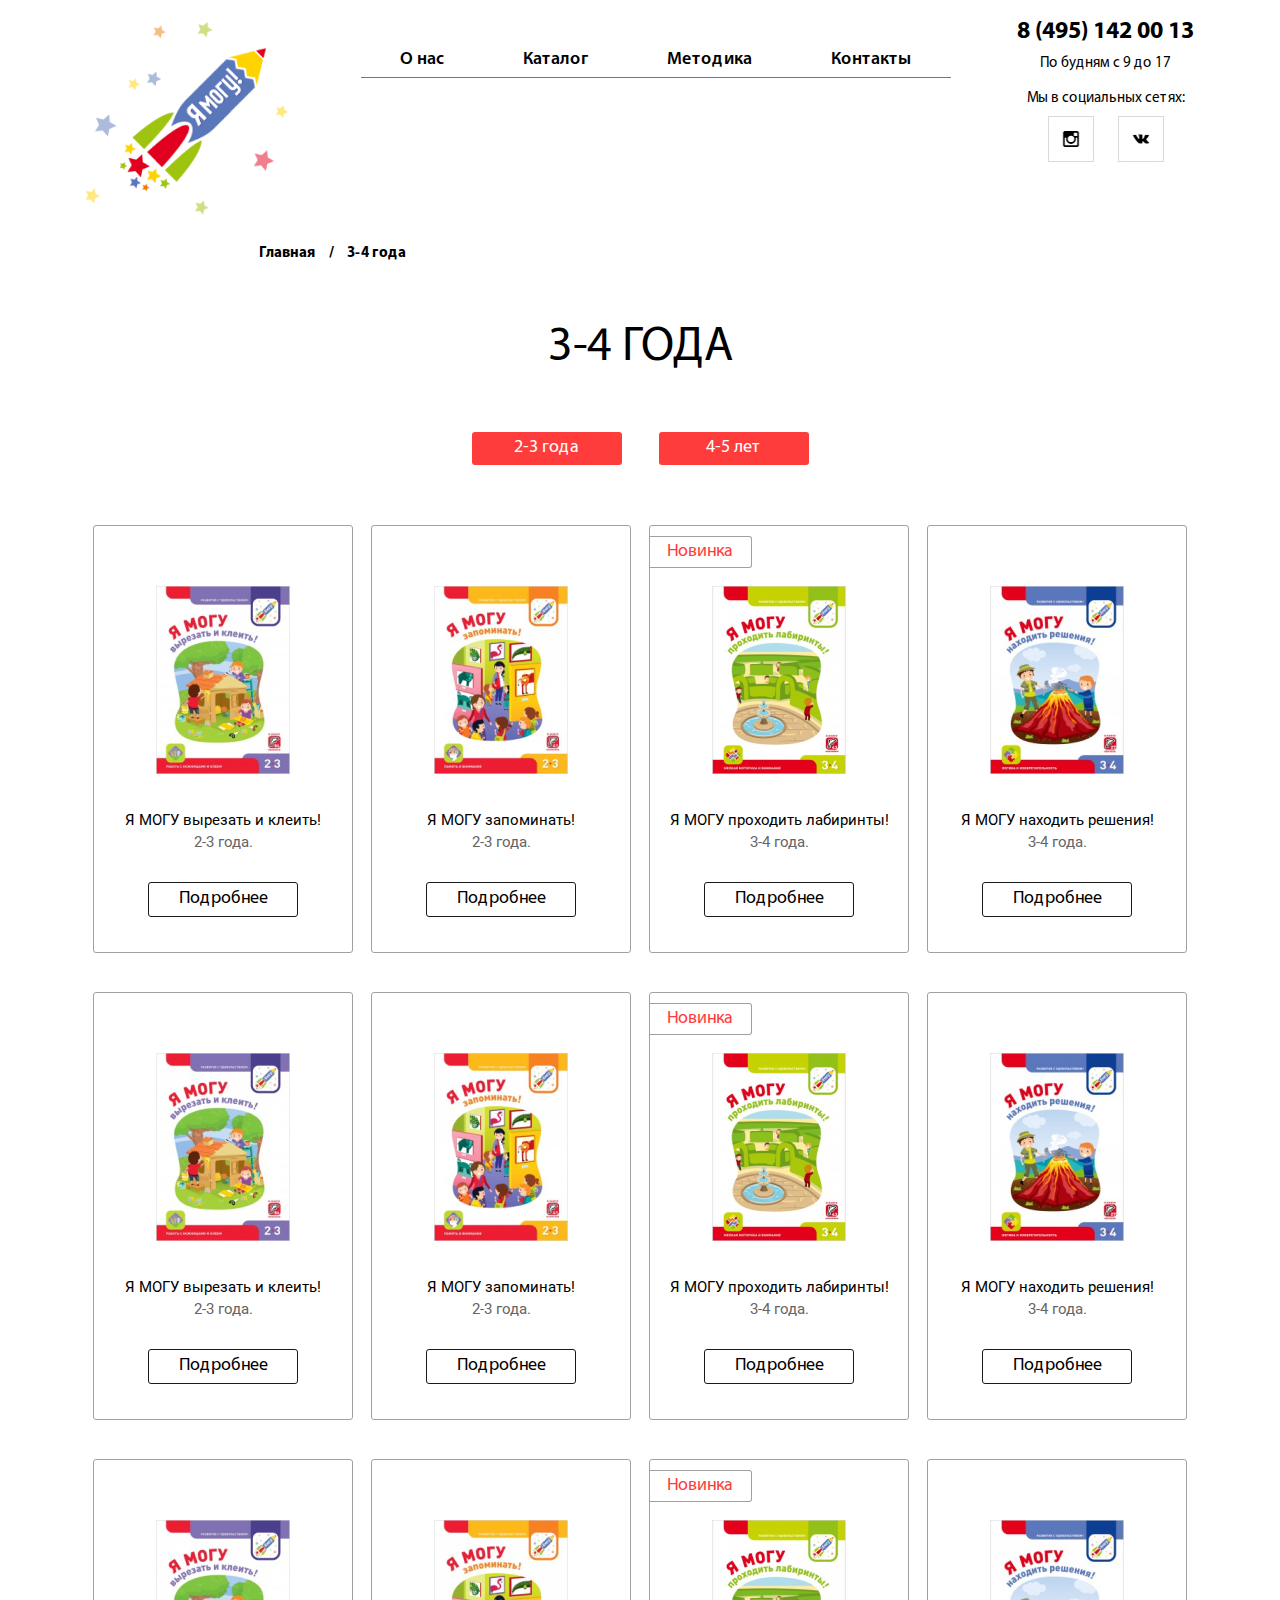
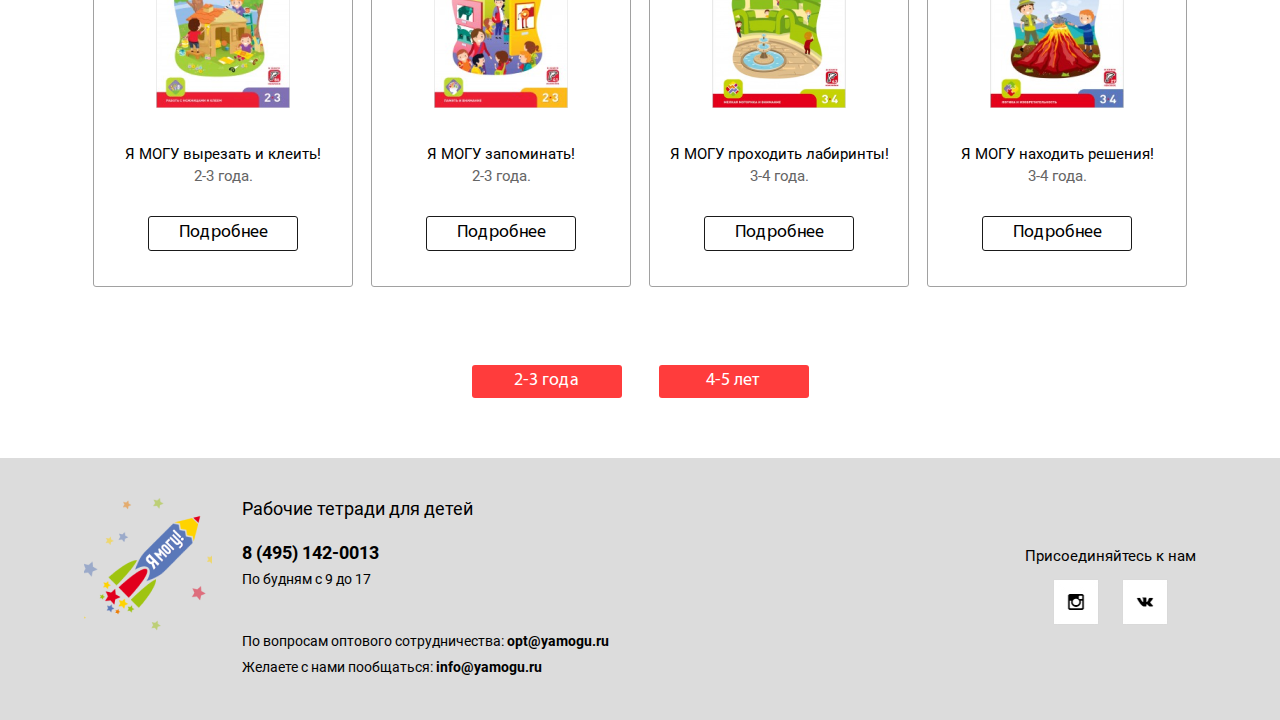
==== 3-4years.html @ 62607aca "commit 5" ====
<!DOCTYPE html>
<html>
<head>

	<meta charset="UTF-8">
    <meta name="viewport" content="width=device-width, initial-scale=1">
	<meta http-equiv="X-UA-Compatible" content="IE=edge">

    <link href="css/reset.css" type="text/css" rel="stylesheet"/>
    <link href="css/hamburgers.css" type="text/css" rel="stylesheet"/>

    <link href="css/styles.css" type="text/css" rel="stylesheet"/>

	<title>Я могу</title>

</head>
<body>
	
	<header>
		<div class="container">
			<div class = "header">
		<a class = "header__link" href = "index.html">
		<img class = "header__logo" src = "img/logo-big.png" alt = "Лого">
	</a>
		<div class = "menu">
			<a class = "menu__link" href = "aboutus.html">О нас</a>
			<a class = "menu__link" href = "catalog.html">Каталог</a>
			<a class = "menu__link" href = "method.html">Методика</a>
			<a class = "menu__link" href = "contacts.html">Контакты</a>
		</div>
		<div class = "contacts">
				
				<a class = "contacts__phone" href = "tel:+74951420013">8 (495) 142 00 13</a>
				<p class = "contacts__worktime">По будням с 9 до 17</p>
				<div class = "social-networks">
					<p class = "social-networks__header">Мы в социальных сетях:</p>
					<a class = "social-networks__link" href = "https://instagram.com/yamogu.ru">
						<img src="img/inst.png" alt="Инстаграм">
					</a>
					<a class = "social-networks__link" href = "https://vk.com/yamogu_razvitie">
						<img src="img/vk.png" alt="ВКонтакте">
					</a>
				</div>
	
		</div>
		<!--<div class = "burger-button">
			<div class = "burger-button__line"></div>
			<div class = "burger-button__line"></div>
			<div class = "burger-button__line"></div>
		</div>-->
			<div class = "hamburger hamburger--squeeze">
				<div class="hamburger-box">
    				<div class="hamburger-inner"></div>
 				 </div>
			</div>
		</div>
		</div>
	</header>
	
	<div class = "header-shadow">
	</div>


	<div class ="burger-menu">
		<!--<div class = "header-shadow">
		</div>-->
		
		<div class = "menu-mobile">
			<a class = "menu__link" href = "aboutus.html">О нас</a>
			<a class = "menu__link" href = "catalog.html">Каталог</a>
			<a class = "menu__link" href = "method.html">Методика</a>
			<a class = "menu__link" href = "contacts.html">Контакты</a>
		</div>
		
		<div class = "contacts contacts_mobile">
				
				<div class = "social-networks social-networks_mobile">
					
					<a class = "social-networks__link" href = "https://instagram.com/yamogu.ru">
						<img src="img/inst.png" alt="Инстаграм">
					</a>
					<a class = "social-networks__link" href = "https://vk.com/yamogu_razvitie">
						<img src="img/vk.png" alt="ВКонтакте">
					</a>
				</div>
				<a class = "contacts__phone" href = "tel:+74951420013">8 (495) 142 00 13</a>
				<p class = "contacts__worktime">По будням с 9 до 17</p>

	
		</div>

	</div>

	<div class = "text-container">
	<div class = "bread-crumbs">
		<a class = "bread-crumbs__item" href = "index.html">Главная</a>
		<span class = "bread-crumbs__item">3-4 года</span>
	</div>
	</div>


<section class = "content-section">
		<div class="container">
		<h1 class = "section-header">3-4 ГОДА</h1>
		<div class = "item-filter">
			<a class = "button button_red">2-3 года</a>
			<!--<a class = "button button_red" href = "3-4years.html">3-4 года</a>-->
			<a class = "button button_red">4-5 лет</a>
		</div>

		<div class = "item-row">
			<div class = "item-card">
				<a href = "carddetail.html">
				<img class = "item-card__img" src = "img/item1.png" alt = "item1">
			</a>
				<a href = "carddetail.html">			
				<h2 class = "item-card__title">Я МОГУ вырезать и клеить!</h2>
			</a>
				<p class = "item-card__age-text">2-3 года.</p>
				<a class = "button item-card__link" href = "carddetail.html">Подробнее</a>
			</div>
			<div class = "item-card ">
				<a href = "carddetail.html">
				<img class = "item-card__img" src = "img/item2.png" alt = "item1">
			</a>
			<a href = "carddetail.html">
				<h2 class = "item-card__title">Я МОГУ запоминать!</h2>
			</a>
				<p class = "item-card__age-text">2-3 года.</p>
				<a class = "button item-card__link" href = "carddetail.html">Подробнее</a>
			</div>
			<div class = "item-card item-card_new">
				<a href = "carddetail.html">
				<img class = "item-card__img" src = "img/item3.png" alt = "item1">
			</a>
			<a href = "carddetail.html">
				<h2 class = "item-card__title">Я МОГУ проходить лабиринты!</h2>
			</a>
				<p class = "item-card__age-text">3-4 года.</p>
				<a class = "button item-card__link" href = "carddetail.html">Подробнее</a>
			</div>
			<div class = "item-card">
				<a href = "carddetail.html">
				<img class = "item-card__img" src = "img/item4.png" alt = "item1">
			</a>
			<a href = "carddetail.html">
				<h2 class = "item-card__title">Я МОГУ находить решения!</h2>
			</a>
				<p class = "item-card__age-text">3-4 года.</p>
				<a class = "button item-card__link" href = "carddetail.html">Подробнее</a>
			</div>
						<div class = "item-card">
				<a href = "carddetail.html">
				<img class = "item-card__img" src = "img/item1.png" alt = "item1">
			</a>
				<a href = "carddetail.html">			
				<h2 class = "item-card__title">Я МОГУ вырезать и клеить!</h2>
			</a>
				<p class = "item-card__age-text">2-3 года.</p>
				<a class = "button item-card__link" href = "carddetail.html">Подробнее</a>
			</div>
			<div class = "item-card ">
				<a href = "carddetail.html">
				<img class = "item-card__img" src = "img/item2.png" alt = "item1">
			</a>
			<a href = "carddetail.html">
				<h2 class = "item-card__title">Я МОГУ запоминать!</h2>
			</a>
				<p class = "item-card__age-text">2-3 года.</p>
				<a class = "button item-card__link" href = "carddetail.html">Подробнее</a>
			</div>
			<div class = "item-card item-card_new">
				<a href = "carddetail.html">
				<img class = "item-card__img" src = "img/item3.png" alt = "item1">
			</a>
			<a href = "carddetail.html">
				<h2 class = "item-card__title">Я МОГУ проходить лабиринты!</h2>
			</a>
				<p class = "item-card__age-text">3-4 года.</p>
				<a class = "button item-card__link" href = "carddetail.html">Подробнее</a>
			</div>
			<div class = "item-card">
				<a href = "carddetail.html">
				<img class = "item-card__img" src = "img/item4.png" alt = "item1">
			</a>
			<a href = "carddetail.html">
				<h2 class = "item-card__title">Я МОГУ находить решения!</h2>
			</a>
				<p class = "item-card__age-text">3-4 года.</p>
				<a class = "button item-card__link" href = "carddetail.html">Подробнее</a>
			</div>
						<div class = "item-card">
				<a href = "carddetail.html">
				<img class = "item-card__img" src = "img/item1.png" alt = "item1">
			</a>
				<a href = "carddetail.html">			
				<h2 class = "item-card__title">Я МОГУ вырезать и клеить!</h2>
			</a>
				<p class = "item-card__age-text">2-3 года.</p>
				<a class = "button item-card__link" href = "carddetail.html">Подробнее</a>
			</div>
			<div class = "item-card ">
				<a href = "carddetail.html">
				<img class = "item-card__img" src = "img/item2.png" alt = "item1">
			</a>
			<a href = "carddetail.html">
				<h2 class = "item-card__title">Я МОГУ запоминать!</h2>
			</a>
				<p class = "item-card__age-text">2-3 года.</p>
				<a class = "button item-card__link" href = "carddetail.html">Подробнее</a>
			</div>
			<div class = "item-card item-card_new">
				<a href = "carddetail.html">
				<img class = "item-card__img" src = "img/item3.png" alt = "item1">
			</a>
			<a href = "carddetail.html">
				<h2 class = "item-card__title">Я МОГУ проходить лабиринты!</h2>
			</a>
				<p class = "item-card__age-text">3-4 года.</p>
				<a class = "button item-card__link" href = "carddetail.html">Подробнее</a>
			</div>
			<div class = "item-card">
				<a href = "carddetail.html">
				<img class = "item-card__img" src = "img/item4.png" alt = "item1">
			</a>
			<a href = "carddetail.html">
				<h2 class = "item-card__title">Я МОГУ находить решения!</h2>
			</a>
				<p class = "item-card__age-text">3-4 года.</p>
				<a class = "button item-card__link" href = "carddetail.html">Подробнее</a>
			</div>



		</div>

		<div class = "item-filter">
			<a class = "button button_red">2-3 года</a>
			<a class = "button button_red">4-5 лет</a>
		</div>

			<!--<button class = "button button_red">Вся продукция</button>-->
		

		</div>

	</section>




<footer>
		
			<div class = "footer">
				<div class = "container">
		<div class = "footer-bottom">
		<div class = "footer__logo">
			<img src = "img/logo-footer.png" alt = "Лого">
		</div>

			<div class = "contact-info">

				<p class = "contact-info__header">Рабочие тетради для детей</p>
				
				<p class = "footer-contacts__phone">8 (495) 142-0013</p>
				<p class = "footer-contacts__worktime">По будням с 9 до 17</p>
				
				<!--<p class = "contact-info__text">По вопросам заказов: <a href= "mailto:z@yamogu.ru"><b>z@yamogu.ru</b></a></p>-->
				<p class = "contact-info__text">По вопросам оптового сотрудничества: <a href = "mailto:opt@yamogu.ru"><b>opt@yamogu.ru</b></a></p>
				<p class = "contact-info__text">Желаете с нами пообщаться: <a href = "mailto:info@yamogu.ru"><b>info@yamogu.ru</b></a></p>
			</div>


			<div class = "social-networks social-networks_footer">
				<p class = "social-networks__header">Присоединяйтесь к нам</p>
				<a class = "social-networks__link" href = "https://instagram.com/yamogu.ru">
				<img src="img/inst.png" alt="Инстаграм">
				</a>
				<a class = "social-networks__link" href = "https://vk.com/yamogu_razvitie">
				<img src="img/vk.png" alt="ВКонтакте">
					</a>
				</div>
		</div>
		</div>
		</div>
	</footer>




<script src = "js/lib/jquery-3.3.1.min.js"></script>
<script src = "js/main.js"></script>

</body>
</html>
---- css/hamburgers.css ----
/*!
 * Hamburgers
 * @description Tasty CSS-animated hamburgers
 * @author Jonathan Suh @jonsuh
 * @site https://jonsuh.com/hamburgers
 * @link https://github.com/jonsuh/hamburgers
 */
.hamburger {
  padding: 15px 15px;
  display: inline-block;
  cursor: pointer;
  transition-property: opacity, filter;
  transition-duration: 0.15s;
  transition-timing-function: linear;
  font: inherit;
  color: inherit;
  text-transform: none;
  background-color: transparent;
  border: 0;
  margin: 0;
  overflow: visible; }
  .hamburger:hover {
    opacity: 0.7; }
  .hamburger.is-active:hover {
    opacity: 0.7; }
  .hamburger.is-active .hamburger-inner,
  .hamburger.is-active .hamburger-inner::before,
  .hamburger.is-active .hamburger-inner::after {
    background-color: #000; }

.hamburger-box {
  width: 30px;
  height: 21px;
  display: inline-block;
  position: relative; }

.hamburger-inner {
  display: block;
  top: 50%;
  margin-top: -1.5px; }
  .hamburger-inner, .hamburger-inner::before, .hamburger-inner::after {
    width: 30px;
    height: 3px;
    background-color: #000;
    border-radius: 0px;
    position: absolute;
    transition-property: transform;
    transition-duration: 0.15s;
    transition-timing-function: ease; }
  .hamburger-inner::before, .hamburger-inner::after {
    content: "";
    display: block; }
  .hamburger-inner::before {
    top: -9px; }
  .hamburger-inner::after {
    bottom: -9px; }

/*
   * 3DX
   */
.hamburger--3dx .hamburger-box {
  perspective: 60px; }

.hamburger--3dx .hamburger-inner {
  transition: transform 0.15s cubic-bezier(0.645, 0.045, 0.355, 1), background-color 0s 0.1s cubic-bezier(0.645, 0.045, 0.355, 1); }
  .hamburger--3dx .hamburger-inner::before, .hamburger--3dx .hamburger-inner::after {
    transition: transform 0s 0.1s cubic-bezier(0.645, 0.045, 0.355, 1); }

.hamburger--3dx.is-active .hamburger-inner {
  background-color: transparent !important;
  transform: rotateY(180deg); }
  .hamburger--3dx.is-active .hamburger-inner::before {
    transform: translate3d(0, 9px, 0) rotate(45deg); }
  .hamburger--3dx.is-active .hamburger-inner::after {
    transform: translate3d(0, -9px, 0) rotate(-45deg); }

/*
   * 3DX Reverse
   */
.hamburger--3dx-r .hamburger-box {
  perspective: 60px; }

.hamburger--3dx-r .hamburger-inner {
  transition: transform 0.15s cubic-bezier(0.645, 0.045, 0.355, 1), background-color 0s 0.1s cubic-bezier(0.645, 0.045, 0.355, 1); }
  .hamburger--3dx-r .hamburger-inner::before, .hamburger--3dx-r .hamburger-inner::after {
    transition: transform 0s 0.1s cubic-bezier(0.645, 0.045, 0.355, 1); }

.hamburger--3dx-r.is-active .hamburger-inner {
  background-color: transparent !important;
  transform: rotateY(-180deg); }
  .hamburger--3dx-r.is-active .hamburger-inner::before {
    transform: translate3d(0, 9px, 0) rotate(45deg); }
  .hamburger--3dx-r.is-active .hamburger-inner::after {
    transform: translate3d(0, -9px, 0) rotate(-45deg); }

/*
   * 3DY
   */
.hamburger--3dy .hamburger-box {
  perspective: 60px; }

.hamburger--3dy .hamburger-inner {
  transition: transform 0.15s cubic-bezier(0.645, 0.045, 0.355, 1), background-color 0s 0.1s cubic-bezier(0.645, 0.045, 0.355, 1); }
  .hamburger--3dy .hamburger-inner::before, .hamburger--3dy .hamburger-inner::after {
    transition: transform 0s 0.1s cubic-bezier(0.645, 0.045, 0.355, 1); }

.hamburger--3dy.is-active .hamburger-inner {
  background-color: transparent !important;
  transform: rotateX(-180deg); }
  .hamburger--3dy.is-active .hamburger-inner::before {
    transform: translate3d(0, 9px, 0) rotate(45deg); }
  .hamburger--3dy.is-active .hamburger-inner::after {
    transform: translate3d(0, -9px, 0) rotate(-45deg); }

/*
   * 3DY Reverse
   */
.hamburger--3dy-r .hamburger-box {
  perspective: 60px; }

.hamburger--3dy-r .hamburger-inner {
  transition: transform 0.15s cubic-bezier(0.645, 0.045, 0.355, 1), background-color 0s 0.1s cubic-bezier(0.645, 0.045, 0.355, 1); }
  .hamburger--3dy-r .hamburger-inner::before, .hamburger--3dy-r .hamburger-inner::after {
    transition: transform 0s 0.1s cubic-bezier(0.645, 0.045, 0.355, 1); }

.hamburger--3dy-r.is-active .hamburger-inner {
  background-color: transparent !important;
  transform: rotateX(180deg); }
  .hamburger--3dy-r.is-active .hamburger-inner::before {
    transform: translate3d(0, 9px, 0) rotate(45deg); }
  .hamburger--3dy-r.is-active .hamburger-inner::after {
    transform: translate3d(0, -9px, 0) rotate(-45deg); }

/*
   * 3DXY
   */
.hamburger--3dxy .hamburger-box {
  perspective: 60px; }

.hamburger--3dxy .hamburger-inner {
  transition: transform 0.15s cubic-bezier(0.645, 0.045, 0.355, 1), background-color 0s 0.1s cubic-bezier(0.645, 0.045, 0.355, 1); }
  .hamburger--3dxy .hamburger-inner::before, .hamburger--3dxy .hamburger-inner::after {
    transition: transform 0s 0.1s cubic-bezier(0.645, 0.045, 0.355, 1); }

.hamburger--3dxy.is-active .hamburger-inner {
  background-color: transparent !important;
  transform: rotateX(180deg) rotateY(180deg); }
  .hamburger--3dxy.is-active .hamburger-inner::before {
    transform: translate3d(0, 9px, 0) rotate(45deg); }
  .hamburger--3dxy.is-active .hamburger-inner::after {
    transform: translate3d(0, -9px, 0) rotate(-45deg); }

/*
   * 3DXY Reverse
   */
.hamburger--3dxy-r .hamburger-box {
  perspective: 60px; }

.hamburger--3dxy-r .hamburger-inner {
  transition: transform 0.15s cubic-bezier(0.645, 0.045, 0.355, 1), background-color 0s 0.1s cubic-bezier(0.645, 0.045, 0.355, 1); }
  .hamburger--3dxy-r .hamburger-inner::before, .hamburger--3dxy-r .hamburger-inner::after {
    transition: transform 0s 0.1s cubic-bezier(0.645, 0.045, 0.355, 1); }

.hamburger--3dxy-r.is-active .hamburger-inner {
  background-color: transparent !important;
  transform: rotateX(180deg) rotateY(180deg) rotateZ(-180deg); }
  .hamburger--3dxy-r.is-active .hamburger-inner::before {
    transform: translate3d(0, 9px, 0) rotate(45deg); }
  .hamburger--3dxy-r.is-active .hamburger-inner::after {
    transform: translate3d(0, -9px, 0) rotate(-45deg); }

/*
   * Arrow
   */
.hamburger--arrow.is-active .hamburger-inner::before {
  transform: translate3d(-6px, 0, 0) rotate(-45deg) scale(0.7, 1); }

.hamburger--arrow.is-active .hamburger-inner::after {
  transform: translate3d(-6px, 0, 0) rotate(45deg) scale(0.7, 1); }

/*
   * Arrow Right
   */
.hamburger--arrow-r.is-active .hamburger-inner::before {
  transform: translate3d(6px, 0, 0) rotate(45deg) scale(0.7, 1); }

.hamburger--arrow-r.is-active .hamburger-inner::after {
  transform: translate3d(6px, 0, 0) rotate(-45deg) scale(0.7, 1); }

/*
   * Arrow Alt
   */
.hamburger--arrowalt .hamburger-inner::before {
  transition: top 0.1s 0.1s ease, transform 0.1s cubic-bezier(0.165, 0.84, 0.44, 1); }

.hamburger--arrowalt .hamburger-inner::after {
  transition: bottom 0.1s 0.1s ease, transform 0.1s cubic-bezier(0.165, 0.84, 0.44, 1); }

.hamburger--arrowalt.is-active .hamburger-inner::before {
  top: 0;
  transform: translate3d(-6px, -7.5px, 0) rotate(-45deg) scale(0.7, 1);
  transition: top 0.1s ease, transform 0.1s 0.1s cubic-bezier(0.895, 0.03, 0.685, 0.22); }

.hamburger--arrowalt.is-active .hamburger-inner::after {
  bottom: 0;
  transform: translate3d(-6px, 7.5px, 0) rotate(45deg) scale(0.7, 1);
  transition: bottom 0.1s ease, transform 0.1s 0.1s cubic-bezier(0.895, 0.03, 0.685, 0.22); }

/*
   * Arrow Alt Right
   */
.hamburger--arrowalt-r .hamburger-inner::before {
  transition: top 0.1s 0.1s ease, transform 0.1s cubic-bezier(0.165, 0.84, 0.44, 1); }

.hamburger--arrowalt-r .hamburger-inner::after {
  transition: bottom 0.1s 0.1s ease, transform 0.1s cubic-bezier(0.165, 0.84, 0.44, 1); }

.hamburger--arrowalt-r.is-active .hamburger-inner::before {
  top: 0;
  transform: translate3d(6px, -7.5px, 0) rotate(45deg) scale(0.7, 1);
  transition: top 0.1s ease, transform 0.1s 0.1s cubic-bezier(0.895, 0.03, 0.685, 0.22); }

.hamburger--arrowalt-r.is-active .hamburger-inner::after {
  bottom: 0;
  transform: translate3d(6px, 7.5px, 0) rotate(-45deg) scale(0.7, 1);
  transition: bottom 0.1s ease, transform 0.1s 0.1s cubic-bezier(0.895, 0.03, 0.685, 0.22); }

/*
   * Arrow Turn
   */
.hamburger--arrowturn.is-active .hamburger-inner {
  transform: rotate(-180deg); }
  .hamburger--arrowturn.is-active .hamburger-inner::before {
    transform: translate3d(8px, 0, 0) rotate(45deg) scale(0.7, 1); }
  .hamburger--arrowturn.is-active .hamburger-inner::after {
    transform: translate3d(8px, 0, 0) rotate(-45deg) scale(0.7, 1); }

/*
   * Arrow Turn Right
   */
.hamburger--arrowturn-r.is-active .hamburger-inner {
  transform: rotate(-180deg); }
  .hamburger--arrowturn-r.is-active .hamburger-inner::before {
    transform: translate3d(-8px, 0, 0) rotate(-45deg) scale(0.7, 1); }
  .hamburger--arrowturn-r.is-active .hamburger-inner::after {
    transform: translate3d(-8px, 0, 0) rotate(45deg) scale(0.7, 1); }

/*
   * Boring
   */
.hamburger--boring .hamburger-inner, .hamburger--boring .hamburger-inner::before, .hamburger--boring .hamburger-inner::after {
  transition-property: none; }

.hamburger--boring.is-active .hamburger-inner {
  transform: rotate(45deg); }
  .hamburger--boring.is-active .hamburger-inner::before {
    top: 0;
    opacity: 0; }
  .hamburger--boring.is-active .hamburger-inner::after {
    bottom: 0;
    transform: rotate(-90deg); }

/*
   * Collapse
   */
.hamburger--collapse .hamburger-inner {
  top: auto;
  bottom: 0;
  transition-duration: 0.13s;
  transition-delay: 0.13s;
  transition-timing-function: cubic-bezier(0.55, 0.055, 0.675, 0.19); }
  .hamburger--collapse .hamburger-inner::after {
    top: -18px;
    transition: top 0.2s 0.2s cubic-bezier(0.33333, 0.66667, 0.66667, 1), opacity 0.1s linear; }
  .hamburger--collapse .hamburger-inner::before {
    transition: top 0.12s 0.2s cubic-bezier(0.33333, 0.66667, 0.66667, 1), transform 0.13s cubic-bezier(0.55, 0.055, 0.675, 0.19); }

.hamburger--collapse.is-active .hamburger-inner {
  transform: translate3d(0, -9px, 0) rotate(-45deg);
  transition-delay: 0.22s;
  transition-timing-function: cubic-bezier(0.215, 0.61, 0.355, 1); }
  .hamburger--collapse.is-active .hamburger-inner::after {
    top: 0;
    opacity: 0;
    transition: top 0.2s cubic-bezier(0.33333, 0, 0.66667, 0.33333), opacity 0.1s 0.22s linear; }
  .hamburger--collapse.is-active .hamburger-inner::before {
    top: 0;
    transform: rotate(-90deg);
    transition: top 0.1s 0.16s cubic-bezier(0.33333, 0, 0.66667, 0.33333), transform 0.13s 0.25s cubic-bezier(0.215, 0.61, 0.355, 1); }

/*
   * Collapse Reverse
   */
.hamburger--collapse-r .hamburger-inner {
  top: auto;
  bottom: 0;
  transition-duration: 0.13s;
  transition-delay: 0.13s;
  transition-timing-function: cubic-bezier(0.55, 0.055, 0.675, 0.19); }
  .hamburger--collapse-r .hamburger-inner::after {
    top: -18px;
    transition: top 0.2s 0.2s cubic-bezier(0.33333, 0.66667, 0.66667, 1), opacity 0.1s linear; }
  .hamburger--collapse-r .hamburger-inner::before {
    transition: top 0.12s 0.2s cubic-bezier(0.33333, 0.66667, 0.66667, 1), transform 0.13s cubic-bezier(0.55, 0.055, 0.675, 0.19); }

.hamburger--collapse-r.is-active .hamburger-inner {
  transform: translate3d(0, -9px, 0) rotate(45deg);
  transition-delay: 0.22s;
  transition-timing-function: cubic-bezier(0.215, 0.61, 0.355, 1); }
  .hamburger--collapse-r.is-active .hamburger-inner::after {
    top: 0;
    opacity: 0;
    transition: top 0.2s cubic-bezier(0.33333, 0, 0.66667, 0.33333), opacity 0.1s 0.22s linear; }
  .hamburger--collapse-r.is-active .hamburger-inner::before {
    top: 0;
    transform: rotate(90deg);
    transition: top 0.1s 0.16s cubic-bezier(0.33333, 0, 0.66667, 0.33333), transform 0.13s 0.25s cubic-bezier(0.215, 0.61, 0.355, 1); }

/*
   * Elastic
   */
.hamburger--elastic .hamburger-inner {
  top: 1.5px;
  transition-duration: 0.275s;
  transition-timing-function: cubic-bezier(0.68, -0.55, 0.265, 1.55); }
  .hamburger--elastic .hamburger-inner::before {
    top: 9px;
    transition: opacity 0.125s 0.275s ease; }
  .hamburger--elastic .hamburger-inner::after {
    top: 18px;
    transition: transform 0.275s cubic-bezier(0.68, -0.55, 0.265, 1.55); }

.hamburger--elastic.is-active .hamburger-inner {
  transform: translate3d(0, 9px, 0) rotate(135deg);
  transition-delay: 0.075s; }
  .hamburger--elastic.is-active .hamburger-inner::before {
    transition-delay: 0s;
    opacity: 0; }
  .hamburger--elastic.is-active .hamburger-inner::after {
    transform: translate3d(0, -18px, 0) rotate(-270deg);
    transition-delay: 0.075s; }

/*
   * Elastic Reverse
   */
.hamburger--elastic-r .hamburger-inner {
  top: 1.5px;
  transition-duration: 0.275s;
  transition-timing-function: cubic-bezier(0.68, -0.55, 0.265, 1.55); }
  .hamburger--elastic-r .hamburger-inner::before {
    top: 9px;
    transition: opacity 0.125s 0.275s ease; }
  .hamburger--elastic-r .hamburger-inner::after {
    top: 18px;
    transition: transform 0.275s cubic-bezier(0.68, -0.55, 0.265, 1.55); }

.hamburger--elastic-r.is-active .hamburger-inner {
  transform: translate3d(0, 9px, 0) rotate(-135deg);
  transition-delay: 0.075s; }
  .hamburger--elastic-r.is-active .hamburger-inner::before {
    transition-delay: 0s;
    opacity: 0; }
  .hamburger--elastic-r.is-active .hamburger-inner::after {
    transform: translate3d(0, -18px, 0) rotate(270deg);
    transition-delay: 0.075s; }

/*
   * Emphatic
   */
.hamburger--emphatic {
  overflow: hidden; }
  .hamburger--emphatic .hamburger-inner {
    transition: background-color 0.125s 0.175s ease-in; }
    .hamburger--emphatic .hamburger-inner::before {
      left: 0;
      transition: transform 0.125s cubic-bezier(0.6, 0.04, 0.98, 0.335), top 0.05s 0.125s linear, left 0.125s 0.175s ease-in; }
    .hamburger--emphatic .hamburger-inner::after {
      top: 9px;
      right: 0;
      transition: transform 0.125s cubic-bezier(0.6, 0.04, 0.98, 0.335), top 0.05s 0.125s linear, right 0.125s 0.175s ease-in; }
  .hamburger--emphatic.is-active .hamburger-inner {
    transition-delay: 0s;
    transition-timing-function: ease-out;
    background-color: transparent !important; }
    .hamburger--emphatic.is-active .hamburger-inner::before {
      left: -60px;
      top: -60px;
      transform: translate3d(60px, 60px, 0) rotate(45deg);
      transition: left 0.125s ease-out, top 0.05s 0.125s linear, transform 0.125s 0.175s cubic-bezier(0.075, 0.82, 0.165, 1); }
    .hamburger--emphatic.is-active .hamburger-inner::after {
      right: -60px;
      top: -60px;
      transform: translate3d(-60px, 60px, 0) rotate(-45deg);
      transition: right 0.125s ease-out, top 0.05s 0.125s linear, transform 0.125s 0.175s cubic-bezier(0.075, 0.82, 0.165, 1); }

/*
   * Emphatic Reverse
   */
.hamburger--emphatic-r {
  overflow: hidden; }
  .hamburger--emphatic-r .hamburger-inner {
    transition: background-color 0.125s 0.175s ease-in; }
    .hamburger--emphatic-r .hamburger-inner::before {
      left: 0;
      transition: transform 0.125s cubic-bezier(0.6, 0.04, 0.98, 0.335), top 0.05s 0.125s linear, left 0.125s 0.175s ease-in; }
    .hamburger--emphatic-r .hamburger-inner::after {
      top: 9px;
      right: 0;
      transition: transform 0.125s cubic-bezier(0.6, 0.04, 0.98, 0.335), top 0.05s 0.125s linear, right 0.125s 0.175s ease-in; }
  .hamburger--emphatic-r.is-active .hamburger-inner {
    transition-delay: 0s;
    transition-timing-function: ease-out;
    background-color: transparent !important; }
    .hamburger--emphatic-r.is-active .hamburger-inner::before {
      left: -60px;
      top: 60px;
      transform: translate3d(60px, -60px, 0) rotate(-45deg);
      transition: left 0.125s ease-out, top 0.05s 0.125s linear, transform 0.125s 0.175s cubic-bezier(0.075, 0.82, 0.165, 1); }
    .hamburger--emphatic-r.is-active .hamburger-inner::after {
      right: -60px;
      top: 60px;
      transform: translate3d(-60px, -60px, 0) rotate(45deg);
      transition: right 0.125s ease-out, top 0.05s 0.125s linear, transform 0.125s 0.175s cubic-bezier(0.075, 0.82, 0.165, 1); }

/*
   * Minus
   */
.hamburger--minus .hamburger-inner::before, .hamburger--minus .hamburger-inner::after {
  transition: bottom 0.08s 0s ease-out, top 0.08s 0s ease-out, opacity 0s linear; }

.hamburger--minus.is-active .hamburger-inner::before, .hamburger--minus.is-active .hamburger-inner::after {
  opacity: 0;
  transition: bottom 0.08s ease-out, top 0.08s ease-out, opacity 0s 0.08s linear; }

.hamburger--minus.is-active .hamburger-inner::before {
  top: 0; }

.hamburger--minus.is-active .hamburger-inner::after {
  bottom: 0; }

/*
   * Slider
   */
.hamburger--slider .hamburger-inner {
  top: 1.5px; }
  .hamburger--slider .hamburger-inner::before {
    top: 9px;
    transition-property: transform, opacity;
    transition-timing-function: ease;
    transition-duration: 0.15s; }
  .hamburger--slider .hamburger-inner::after {
    top: 18px; }

.hamburger--slider.is-active .hamburger-inner {
  transform: translate3d(0, 9px, 0) rotate(45deg); }
  .hamburger--slider.is-active .hamburger-inner::before {
    transform: rotate(-45deg) translate3d(-4.28571px, -6px, 0);
    opacity: 0; }
  .hamburger--slider.is-active .hamburger-inner::after {
    transform: translate3d(0, -18px, 0) rotate(-90deg); }

/*
   * Slider Reverse
   */
.hamburger--slider-r .hamburger-inner {
  top: 1.5px; }
  .hamburger--slider-r .hamburger-inner::before {
    top: 9px;
    transition-property: transform, opacity;
    transition-timing-function: ease;
    transition-duration: 0.15s; }
  .hamburger--slider-r .hamburger-inner::after {
    top: 18px; }

.hamburger--slider-r.is-active .hamburger-inner {
  transform: translate3d(0, 9px, 0) rotate(-45deg); }
  .hamburger--slider-r.is-active .hamburger-inner::before {
    transform: rotate(45deg) translate3d(4.28571px, -6px, 0);
    opacity: 0; }
  .hamburger--slider-r.is-active .hamburger-inner::after {
    transform: translate3d(0, -18px, 0) rotate(90deg); }

/*
   * Spin
   */
.hamburger--spin .hamburger-inner {
  transition-duration: 0.22s;
  transition-timing-function: cubic-bezier(0.55, 0.055, 0.675, 0.19); }
  .hamburger--spin .hamburger-inner::before {
    transition: top 0.1s 0.25s ease-in, opacity 0.1s ease-in; }
  .hamburger--spin .hamburger-inner::after {
    transition: bottom 0.1s 0.25s ease-in, transform 0.22s cubic-bezier(0.55, 0.055, 0.675, 0.19); }

.hamburger--spin.is-active .hamburger-inner {
  transform: rotate(225deg);
  transition-delay: 0.12s;
  transition-timing-function: cubic-bezier(0.215, 0.61, 0.355, 1); }
  .hamburger--spin.is-active .hamburger-inner::before {
    top: 0;
    opacity: 0;
    transition: top 0.1s ease-out, opacity 0.1s 0.12s ease-out; }
  .hamburger--spin.is-active .hamburger-inner::after {
    bottom: 0;
    transform: rotate(-90deg);
    transition: bottom 0.1s ease-out, transform 0.22s 0.12s cubic-bezier(0.215, 0.61, 0.355, 1); }

/*
   * Spin Reverse
   */
.hamburger--spin-r .hamburger-inner {
  transition-duration: 0.22s;
  transition-timing-function: cubic-bezier(0.55, 0.055, 0.675, 0.19); }
  .hamburger--spin-r .hamburger-inner::before {
    transition: top 0.1s 0.25s ease-in, opacity 0.1s ease-in; }
  .hamburger--spin-r .hamburger-inner::after {
    transition: bottom 0.1s 0.25s ease-in, transform 0.22s cubic-bezier(0.55, 0.055, 0.675, 0.19); }

.hamburger--spin-r.is-active .hamburger-inner {
  transform: rotate(-225deg);
  transition-delay: 0.12s;
  transition-timing-function: cubic-bezier(0.215, 0.61, 0.355, 1); }
  .hamburger--spin-r.is-active .hamburger-inner::before {
    top: 0;
    opacity: 0;
    transition: top 0.1s ease-out, opacity 0.1s 0.12s ease-out; }
  .hamburger--spin-r.is-active .hamburger-inner::after {
    bottom: 0;
    transform: rotate(90deg);
    transition: bottom 0.1s ease-out, transform 0.22s 0.12s cubic-bezier(0.215, 0.61, 0.355, 1); }

/*
   * Spring
   */
.hamburger--spring .hamburger-inner {
  top: 1.5px;
  transition: background-color 0s 0.13s linear; }
  .hamburger--spring .hamburger-inner::before {
    top: 9px;
    transition: top 0.1s 0.2s cubic-bezier(0.33333, 0.66667, 0.66667, 1), transform 0.13s cubic-bezier(0.55, 0.055, 0.675, 0.19); }
  .hamburger--spring .hamburger-inner::after {
    top: 18px;
    transition: top 0.2s 0.2s cubic-bezier(0.33333, 0.66667, 0.66667, 1), transform 0.13s cubic-bezier(0.55, 0.055, 0.675, 0.19); }

.hamburger--spring.is-active .hamburger-inner {
  transition-delay: 0.22s;
  background-color: transparent !important; }
  .hamburger--spring.is-active .hamburger-inner::before {
    top: 0;
    transition: top 0.1s 0.15s cubic-bezier(0.33333, 0, 0.66667, 0.33333), transform 0.13s 0.22s cubic-bezier(0.215, 0.61, 0.355, 1);
    transform: translate3d(0, 9px, 0) rotate(45deg); }
  .hamburger--spring.is-active .hamburger-inner::after {
    top: 0;
    transition: top 0.2s cubic-bezier(0.33333, 0, 0.66667, 0.33333), transform 0.13s 0.22s cubic-bezier(0.215, 0.61, 0.355, 1);
    transform: translate3d(0, 9px, 0) rotate(-45deg); }

/*
   * Spring Reverse
   */
.hamburger--spring-r .hamburger-inner {
  top: auto;
  bottom: 0;
  transition-duration: 0.13s;
  transition-delay: 0s;
  transition-timing-function: cubic-bezier(0.55, 0.055, 0.675, 0.19); }
  .hamburger--spring-r .hamburger-inner::after {
    top: -18px;
    transition: top 0.2s 0.2s cubic-bezier(0.33333, 0.66667, 0.66667, 1), opacity 0s linear; }
  .hamburger--spring-r .hamburger-inner::before {
    transition: top 0.1s 0.2s cubic-bezier(0.33333, 0.66667, 0.66667, 1), transform 0.13s cubic-bezier(0.55, 0.055, 0.675, 0.19); }

.hamburger--spring-r.is-active .hamburger-inner {
  transform: translate3d(0, -9px, 0) rotate(-45deg);
  transition-delay: 0.22s;
  transition-timing-function: cubic-bezier(0.215, 0.61, 0.355, 1); }
  .hamburger--spring-r.is-active .hamburger-inner::after {
    top: 0;
    opacity: 0;
    transition: top 0.2s cubic-bezier(0.33333, 0, 0.66667, 0.33333), opacity 0s 0.22s linear; }
  .hamburger--spring-r.is-active .hamburger-inner::before {
    top: 0;
    transform: rotate(90deg);
    transition: top 0.1s 0.15s cubic-bezier(0.33333, 0, 0.66667, 0.33333), transform 0.13s 0.22s cubic-bezier(0.215, 0.61, 0.355, 1); }

/*
   * Stand
   */
.hamburger--stand .hamburger-inner {
  transition: transform 0.075s 0.15s cubic-bezier(0.55, 0.055, 0.675, 0.19), background-color 0s 0.075s linear; }
  .hamburger--stand .hamburger-inner::before {
    transition: top 0.075s 0.075s ease-in, transform 0.075s 0s cubic-bezier(0.55, 0.055, 0.675, 0.19); }
  .hamburger--stand .hamburger-inner::after {
    transition: bottom 0.075s 0.075s ease-in, transform 0.075s 0s cubic-bezier(0.55, 0.055, 0.675, 0.19); }

.hamburger--stand.is-active .hamburger-inner {
  transform: rotate(90deg);
  background-color: transparent !important;
  transition: transform 0.075s 0s cubic-bezier(0.215, 0.61, 0.355, 1), background-color 0s 0.15s linear; }
  .hamburger--stand.is-active .hamburger-inner::before {
    top: 0;
    transform: rotate(-45deg);
    transition: top 0.075s 0.1s ease-out, transform 0.075s 0.15s cubic-bezier(0.215, 0.61, 0.355, 1); }
  .hamburger--stand.is-active .hamburger-inner::after {
    bottom: 0;
    transform: rotate(45deg);
    transition: bottom 0.075s 0.1s ease-out, transform 0.075s 0.15s cubic-bezier(0.215, 0.61, 0.355, 1); }

/*
   * Stand Reverse
   */
.hamburger--stand-r .hamburger-inner {
  transition: transform 0.075s 0.15s cubic-bezier(0.55, 0.055, 0.675, 0.19), background-color 0s 0.075s linear; }
  .hamburger--stand-r .hamburger-inner::before {
    transition: top 0.075s 0.075s ease-in, transform 0.075s 0s cubic-bezier(0.55, 0.055, 0.675, 0.19); }
  .hamburger--stand-r .hamburger-inner::after {
    transition: bottom 0.075s 0.075s ease-in, transform 0.075s 0s cubic-bezier(0.55, 0.055, 0.675, 0.19); }

.hamburger--stand-r.is-active .hamburger-inner {
  transform: rotate(-90deg);
  background-color: transparent !important;
  transition: transform 0.075s 0s cubic-bezier(0.215, 0.61, 0.355, 1), background-color 0s 0.15s linear; }
  .hamburger--stand-r.is-active .hamburger-inner::before {
    top: 0;
    transform: rotate(-45deg);
    transition: top 0.075s 0.1s ease-out, transform 0.075s 0.15s cubic-bezier(0.215, 0.61, 0.355, 1); }
  .hamburger--stand-r.is-active .hamburger-inner::after {
    bottom: 0;
    transform: rotate(45deg);
    transition: bottom 0.075s 0.1s ease-out, transform 0.075s 0.15s cubic-bezier(0.215, 0.61, 0.355, 1); }

/*
   * Squeeze
   */
.hamburger--squeeze .hamburger-inner {
  transition-duration: 0.075s;
  transition-timing-function: cubic-bezier(0.55, 0.055, 0.675, 0.19); }
  .hamburger--squeeze .hamburger-inner::before {
    transition: top 0.075s 0.12s ease, opacity 0.075s ease; }
  .hamburger--squeeze .hamburger-inner::after {
    transition: bottom 0.075s 0.12s ease, transform 0.075s cubic-bezier(0.55, 0.055, 0.675, 0.19); }

.hamburger--squeeze.is-active .hamburger-inner {
  transform: rotate(45deg);
  transition-delay: 0.12s;
  transition-timing-function: cubic-bezier(0.215, 0.61, 0.355, 1); }
  .hamburger--squeeze.is-active .hamburger-inner::before {
    top: 0;
    opacity: 0;
    transition: top 0.075s ease, opacity 0.075s 0.12s ease; }
  .hamburger--squeeze.is-active .hamburger-inner::after {
    bottom: 0;
    transform: rotate(-90deg);
    transition: bottom 0.075s ease, transform 0.075s 0.12s cubic-bezier(0.215, 0.61, 0.355, 1); }

/*
   * Vortex
   */
.hamburger--vortex .hamburger-inner {
  transition-duration: 0.2s;
  transition-timing-function: cubic-bezier(0.19, 1, 0.22, 1); }
  .hamburger--vortex .hamburger-inner::before, .hamburger--vortex .hamburger-inner::after {
    transition-duration: 0s;
    transition-delay: 0.1s;
    transition-timing-function: linear; }
  .hamburger--vortex .hamburger-inner::before {
    transition-property: top, opacity; }
  .hamburger--vortex .hamburger-inner::after {
    transition-property: bottom, transform; }

.hamburger--vortex.is-active .hamburger-inner {
  transform: rotate(765deg);
  transition-timing-function: cubic-bezier(0.19, 1, 0.22, 1); }
  .hamburger--vortex.is-active .hamburger-inner::before, .hamburger--vortex.is-active .hamburger-inner::after {
    transition-delay: 0s; }
  .hamburger--vortex.is-active .hamburger-inner::before {
    top: 0;
    opacity: 0; }
  .hamburger--vortex.is-active .hamburger-inner::after {
    bottom: 0;
    transform: rotate(90deg); }

/*
   * Vortex Reverse
   */
.hamburger--vortex-r .hamburger-inner {
  transition-duration: 0.2s;
  transition-timing-function: cubic-bezier(0.19, 1, 0.22, 1); }
  .hamburger--vortex-r .hamburger-inner::before, .hamburger--vortex-r .hamburger-inner::after {
    transition-duration: 0s;
    transition-delay: 0.1s;
    transition-timing-function: linear; }
  .hamburger--vortex-r .hamburger-inner::before {
    transition-property: top, opacity; }
  .hamburger--vortex-r .hamburger-inner::after {
    transition-property: bottom, transform; }

.hamburger--vortex-r.is-active .hamburger-inner {
  transform: rotate(-765deg);
  transition-timing-function: cubic-bezier(0.19, 1, 0.22, 1); }
  .hamburger--vortex-r.is-active .hamburger-inner::before, .hamburger--vortex-r.is-active .hamburger-inner::after {
    transition-delay: 0s; }
  .hamburger--vortex-r.is-active .hamburger-inner::before {
    top: 0;
    opacity: 0; }
  .hamburger--vortex-r.is-active .hamburger-inner::after {
    bottom: 0;
    transform: rotate(-90deg); }
---- css/styles.css ----
@charset "UTF-8";
/* FONTS */
/* SIZE */
/* COLORS */
@font-face {
  font-family: 'Myriad Pro';
  src: url("../fonts/MyriadPro-Regular.eot");
  src: url("../fonts/MyriadPro-Regular.eot?#iefix") format("embedded-opentype"), url("../fonts/MyriadPro-Regular.woff") format("woff"), url("../fonts/MyriadPro-Regular.ttf") format("truetype");
  font-weight: normal;
  font-style: normal; }

@font-face {
  font-family: 'Myriad Pro';
  src: url("../fonts/MyriadPro-Semibold.eot");
  src: url("../fonts/MyriadPro-Semibold.eot?#iefix") format("embedded-opentype"), url("../fonts/MyriadPro-Semibold.woff") format("woff"), url("../fonts/MyriadPro-Semibold.ttf") format("truetype");
  font-weight: 500;
  font-style: normal; }

@font-face {
  font-family: 'Myriad Pro';
  src: url("../fonts/MyriadPro-Bold.eot");
  src: url("../fonts/MyriadPro-Bold.eot?#iefix") format("embedded-opentype"), url("../fonts/MyriadPro-Bold.woff") format("woff"), url("../fonts/MyriadPro-Bold.ttf") format("truetype");
  font-weight: bold;
  font-style: normal; }

@font-face {
  font-family: 'Roboto';
  src: url("../fonts/Roboto-Regular.eot");
  src: url("../fonts/Roboto-Regular.eot?#iefix") format("embedded-opentype"), url("../fonts/Roboto-Regular.woff") format("woff"), url("../fonts/Roboto-Regular.ttf") format("truetype");
  font-weight: normal;
  font-style: normal; }

@font-face {
  font-family: 'Roboto';
  src: url("../fonts/Roboto-Bold.eot");
  src: url("../fonts/Roboto-Bold.eot?#iefix") format("embedded-opentype"), url("../fonts/Roboto-Bold.woff") format("woff"), url("../fonts/Roboto-Bold.ttf") format("truetype");
  font-weight: bold;
  font-style: normal; }

/*@media (max-width:1069px) {
	.item-card:nth-of-type(4n) {
  margin-right:auto;
}
.item-card:nth-of-type(3n) {
  margin-right:0;
}
}

@media (max-width:809px) {
	.item-card:nth-of-type(3n) {
  margin-right:auto;
}
.item-card:nth-of-type(2n) {
  margin-right:0;
}
}*/
@media (max-width: 1037px) {
  .card-detail__container-left {
    margin-bottom: 63px; } }

@media (max-width: 710px) {
  .menu, .contacts {
    display: none; }
  .content-section {
    margin-top: 10px; }
  .menu__link {
    margin-bottom: 35px; }
  .burger-button {
    display: block; }
  .hamburger {
    display: block; }
  .burger-menu_show {
    display: block; }
  .header__logo {
    width: 118px;
    height: 110px; }
  .header-shadow_show {
    display: block; }
  .contacts_mobile {
    display: block; }
  .footer-bottom {
    flex-direction: column; }
  .footer {
    padding-top: 25px;
    padding-left: 0px; }
  .social-networks_footer {
    text-align: left;
    margin: 0;
    align-self: flex-start; }
  .footer__logo {
    margin-bottom: 25px; }
  .contact-info {
    margin-left: 0;
    margin-bottom: 50px; }
  .card-detail__container-right {
    padding-left: 15px; } }

* {
  box-sizing: border-box;
  outline: none; }

a {
  text-decoration: none;
  color: black; }

body {
  font-family: "Myriad Pro", Arial, sans-serif;
  font-size: 18px;
  font-weight: normal; }

.wrapper {
  /*max-width:1230px;
  width:100%;
  padding:0 15px;
  margin:0 auto;*/ }

.page {
  max-width: 1112px;
  width: 100%;
  margin: 0 auto; }

.container {
  max-width: 1142px;
  width: 100%;
  margin: 0 auto;
  padding: 0 15px; }

.header {
  display: flex;
  justify-content: space-between;
  margin-top: 20px; }

.header__logo {
  height: auto; }

.menu {
  display: flex;
  justify-content: space-around;
  border-bottom: 0.5px solid #FF3C3C;
  max-width: 590px;
  width: 100%;
  padding-bottom: 8px;
  font-weight: 500;
  align-self: flex-start;
  margin-top: 31px; }

.contacts {
  text-align: center;
  min-width: 181px; }

.contacts__phone {
  font-size: 24px;
  font-weight: bolder;
  margin-bottom: 12px;
  display: inline-block; }

.contacts__worktime {
  font-size: 15px;
  margin-bottom: 20px; }

.social-networks__link {
  word-spacing: 20px; }

.social-networks__header {
  font-size: 15px;
  margin-bottom: 10px; }

.content-section {
  text-align: center; }

.section-header {
  font-size: 48px;
  font-weight: normal;
  text-align: center;
  margin-bottom: 60px; }

.item-filter {
  margin: 0 0 50px 0;
  word-spacing: 33px; }

.button {
  border-radius: 3px;
  width: 150px;
  display: inline-block;
  cursor: pointer;
  margin-bottom: 10px;
  line-height: 33px; }

.button_red {
  background-color: #FF3C3C;
  color: white;
  font-size: 18px;
  border: none;
  word-spacing: normal;
  line-height: 33px; }

.item-row {
  display: flex;
  margin-bottom: 39px;
  flex-wrap: wrap;
  justify-content: space-around; }

.item-card {
  border: 1px solid #A1A1A1;
  border-radius: 3px;
  padding-top: 60px;
  padding-bottom: 25px;
  max-width: 260px;
  width: 100%;
  margin-bottom: 39px; }
  .item-card:hover {
    border: 1px solid #1A1A1A; }

.item-card__img {
  margin-bottom: 34px; }

.item-card__title {
  font-family: "Roboto", Arial, sans-serif;
  font-weight: normal;
  font-size: 15px;
  margin-bottom: 7px; }

.item-card__age-text {
  font-family: "Roboto", Arial, sans-serif;
  font-size: 15px;
  color: #656565;
  margin-bottom: 32px; }

.item-card__img:hover {
  transform: scale(1.1);
  transition: all 0.3s; }

.item-card__link {
  border: 1px solid #1A1A1A;
  font-size: 18px; }

.item-card_new {
  position: relative; }

.item-card_new:before {
  content: 'Новинка';
  text-align: center;
  padding: 6px 18px;
  color: #FF3C3C;
  border: 1px solid #A1A1A1;
  border-top-right-radius: 3px;
  border-bottom-right-radius: 3px;
  position: absolute;
  left: -1px;
  top: 10px;
  border-left: none; }

.footer {
  background-color: #DCDCDC;
  padding-top: 38px;
  padding-bottom: 40px;
  margin-top: 41px; }

.footer-bottom {
  display: flex;
  font-family: "Roboto", Arial, sans-serif;
  font-size: 14px;
  line-height: 26px; }

.contact-info {
  margin-left: 30px; }

.contact-info__header {
  font-size: 18px;
  margin-bottom: 18px; }

.footer-contacts__phone {
  font-size: 18px;
  font-weight: bold; }

.footer-contacts__worktime {
  margin-bottom: 36px; }

.footer__link-list {
  list-style: none; }

.social-networks_footer {
  text-align: center;
  margin: 0 0 0 auto;
  align-self: center; }

.footer__logo {
  margin-bottom: 15px; }

.footer__link:hover {
  text-decoration: underline; }

.bread-crumbs {
  margin: 20px 0;
  margin-bottom: 62px; }

.bread-crumbs__item {
  font-size: 15px;
  font-weight: bolder; }

.bread-crumbs__item:after {
  content: ' / ';
  margin: 0 10px; }

.bread-crumbs__item:last-child:after {
  content: ''; }

.text-container {
  max-width: 792px;
  width: 100%;
  margin: 0 auto;
  padding-left: 15px; }

.text-section {
  margin-bottom: 200px; }

.text-list {
  list-style: disc;
  list-style-position: inside; }

.text_margin-bottom {
  margin-bottom: 70px; }

.text_regular {
  margin-bottom: 30px; }

.text_margin-top {
  margin-top: 70px; }

.accordion {
  margin-bottom: 30px; }

.accordion__divider-line {
  width: 261px;
  height: 1px;
  background-color: #FF3C3C; }

.accordion__header {
  font-weight: bold;
  line-height: 44px; }

.arrow-down {
  display: inline-block;
  transition: transform 0.3s; }

.arrow-down_rotated {
  transform: rotate(180deg);
  margin-bottom: 15px; }

.arrow-down:hover {
  cursor: pointer; }

.accordion__hidden-content {
  max-height: 0;
  overflow: hidden;
  transition: max-height 0.3s ease-out; }

.card-detail {
  border: 0.5px solid #A1A1A1;
  border-radius: 3px;
  margin-bottom: 80px;
  padding-bottom: 61px; }

.card-detail__text {
  margin-bottom: 50px; }

.card-detail__header {
  text-align: left;
  margin: 30px 0; }

.card-detail__age-field {
  color: #656565;
  font-size: 36px;
  margin-bottom: 30px; }

.card-detail__desc {
  color: #656565; }

.card-detail__container {
  display: flex;
  justify-content: space-around;
  flex-wrap: wrap; }

.card-detail__container_new {
  position: relative; }

.card-detail__container:before {
  content: 'Новинка';
  text-align: center;
  padding: 6px 18px;
  color: #FF3C3C;
  border: 1px solid #A1A1A1;
  border-top-right-radius: 3px;
  border-bottom-right-radius: 3px;
  position: absolute;
  left: -1px;
  top: 0;
  border-left: none;
  padding-left: 50px; }

.card-detail__container-left {
  /*width:30%;
  margin-left:7%;//86px;
  padding-top:81px;
  padding-bottom:61px;*/
  margin: 0 40px;
  padding-top: 80px; }

.card-detail__carousel {
  width: 257px;
  height: 359px; }

.owl-carousel.owl-drag .owl-item {
  background: #A1A1A1;
  height: 363px;
  display: flex;
  align-items: center;
  border: 1px solid #A1A1A1; }

.owl-carousel .owl-nav .owl-prev {
  position: absolute;
  top: 50%;
  left: -15%;
  color: #FF3C3C;
  font-size: 40px;
  margin-top: -20px; }

.owl-carousel .owl-nav .owl-next {
  position: absolute;
  top: 50%;
  right: -15%;
  color: #FF3C3C;
  font-size: 40px;
  margin-top: -20px; }

.mfp-counter {
  display: none; }

.card-detail__switch {
  margin-bottom: 60px; }

.card-detail__switch-item {
  display: inline-block;
  cursor: pointer;
  padding: 0 7px;
  font-weight: bold;
  border-bottom: 1px solid white;
  padding-bottom: 7px; }
  .card-detail__switch-item:first-child {
    margin-right: 90px; }

.card-detail__switch-item_active {
  border-bottom: 1px solid black;
  cursor: default; }

.card-detail__switch-content_hidden {
  display: none; }

.card-detail__spec-string {
  display: flex;
  overflow: hidden;
  margin-bottom: 35px; }

.card-detail__spec-name {
  align-self: flex-start;
  max-width: 30%;
  overflow: hidden; }

.card-detail__spec-name:after {
  content: "..................................................";
  color: #656565;
  letter-spacing: 0.5px; }

.card-detail__spec-value {
  align-self: flex-start;
  color: #656565; }

.order-section {
  margin-top: 83px; }

.order-container {
  border: 0.5px solid #A1A1A1;
  border-radius: 3px;
  padding-top: 30px;
  padding-left: 14%; }

.burger-button {
  display: none;
  height: 30px;
  margin-top: 38px;
  z-index: 2; }

.hamburger {
  z-index: 2;
  align-self: flex-start; }

.burger-button:hover {
  cursor: pointer; }

.burger-button__line {
  background-color: black;
  width: 35px;
  height: 3px;
  margin-bottom: 10px;
  transition: transform; }

.burger-menu {
  position: absolute;
  top: 145px;
  left: 0;
  right: 0;
  background-color: white;
  display: none;
  height: 100%;
  z-index: 2; }

.header-shadow {
  background-color: rgba(26, 26, 26, 0.5);
  height: 145px;
  position: absolute;
  top: 0;
  left: 0;
  right: 0;
  display: none; }

.header-shadow_show {
  display: none; }

.burger-menu_show {
  display: none; }

.hamburger {
  display: none; }

.menu-mobile {
  display: flex;
  flex-direction: column;
  font-weight: 500;
  padding-top: 40px;
  padding-left: 30px; }

.contacts_mobile {
  text-align: left;
  display: block;
  margin-top: 0;
  padding-left: 30px; }

.social-networks_mobile {
  margin-top: 15px;
  margin-bottom: 50px; }

/*@media (max-width:1069px) {
	.item-card:nth-of-type(4n) {
  margin-right:auto;
}
.item-card:nth-of-type(3n) {
  margin-right:0;
}
}

@media (max-width:809px) {
	.item-card:nth-of-type(3n) {
  margin-right:auto;
}
.item-card:nth-of-type(2n) {
  margin-right:0;
}
}*/
@media (max-width: 1037px) {
  .card-detail__container-left {
    margin-bottom: 63px; } }

@media (max-width: 710px) {
  .menu, .contacts {
    display: none; }
  .content-section {
    margin-top: 10px; }
  .menu__link {
    margin-bottom: 35px; }
  .burger-button {
    display: block; }
  .hamburger {
    display: block; }
  .burger-menu_show {
    display: block; }
  .header__logo {
    width: 118px;
    height: 110px; }
  .header-shadow_show {
    display: block; }
  .contacts_mobile {
    display: block; }
  .footer-bottom {
    flex-direction: column; }
  .footer {
    padding-top: 25px;
    padding-left: 0px; }
  .social-networks_footer {
    text-align: left;
    margin: 0;
    align-self: flex-start; }
  .footer__logo {
    margin-bottom: 25px; }
  .contact-info {
    margin-left: 0;
    margin-bottom: 50px; }
  .card-detail__container-right {
    padding-left: 15px; } }
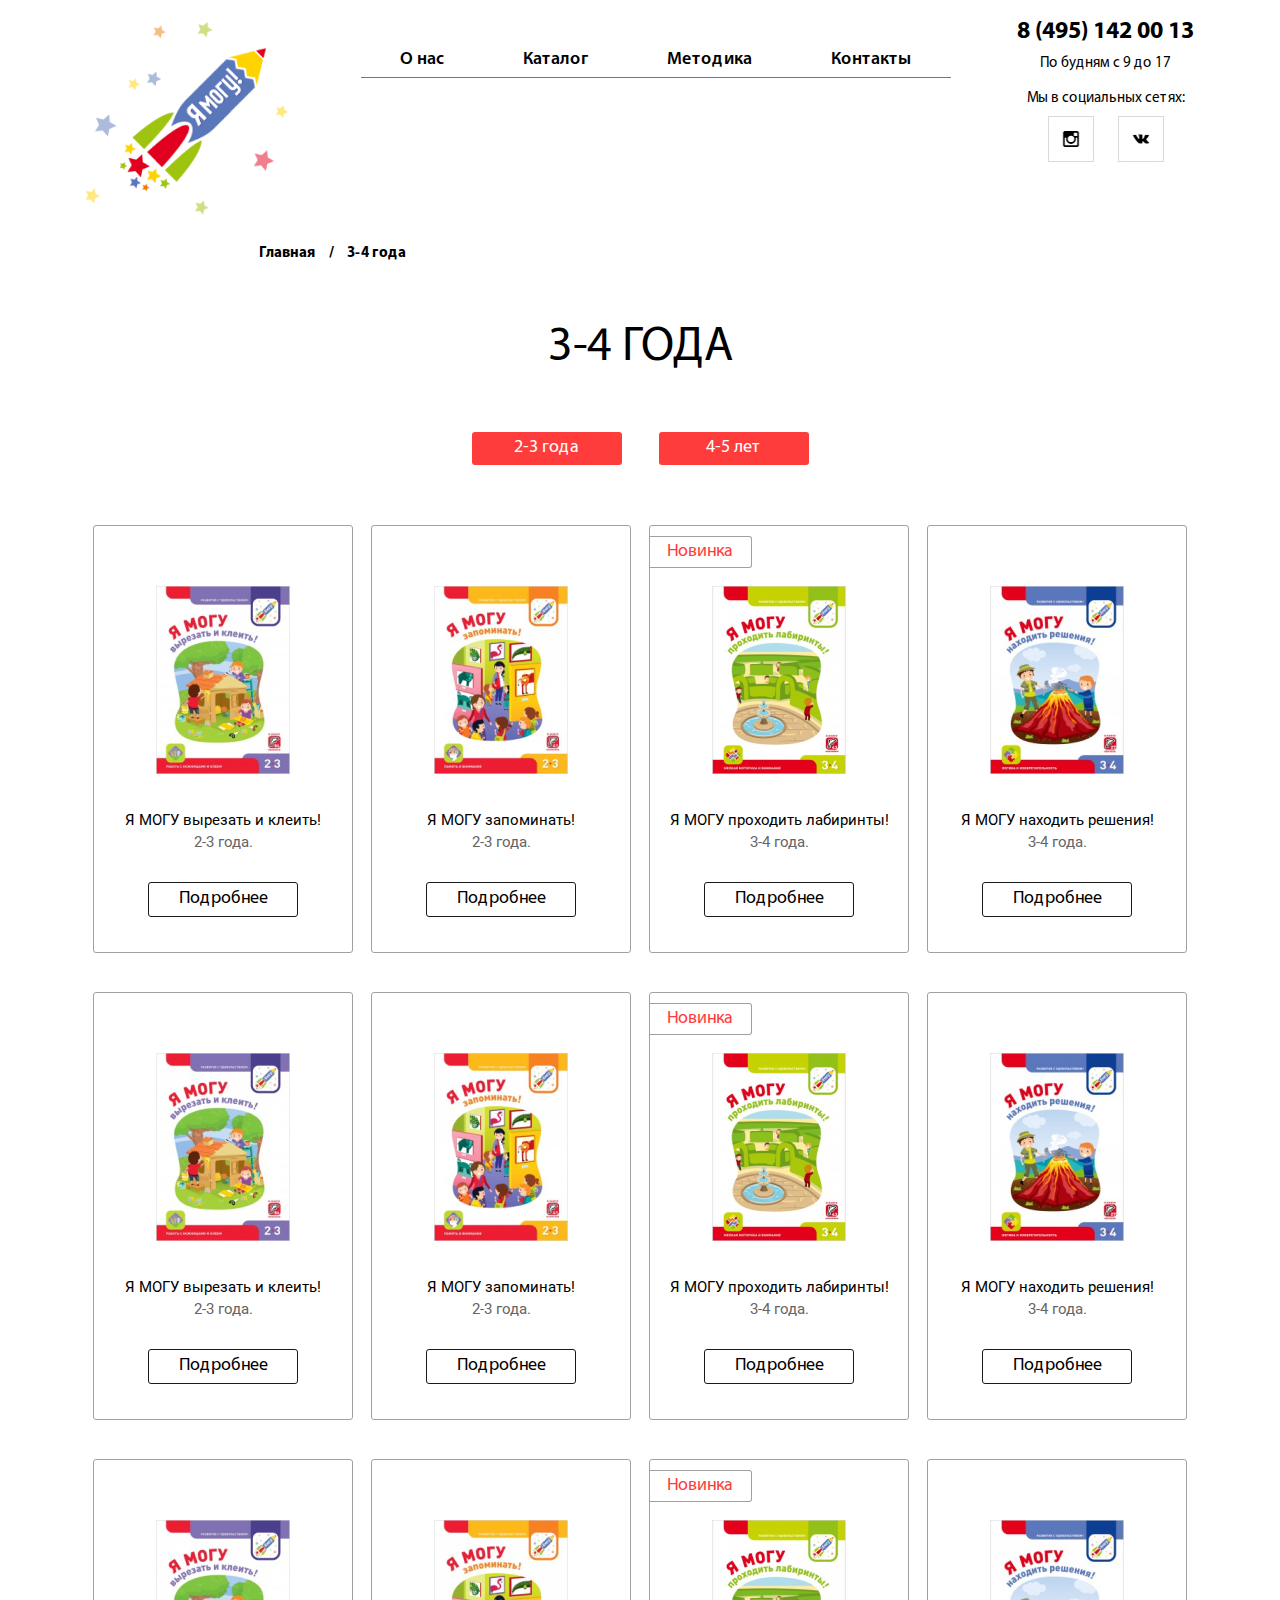
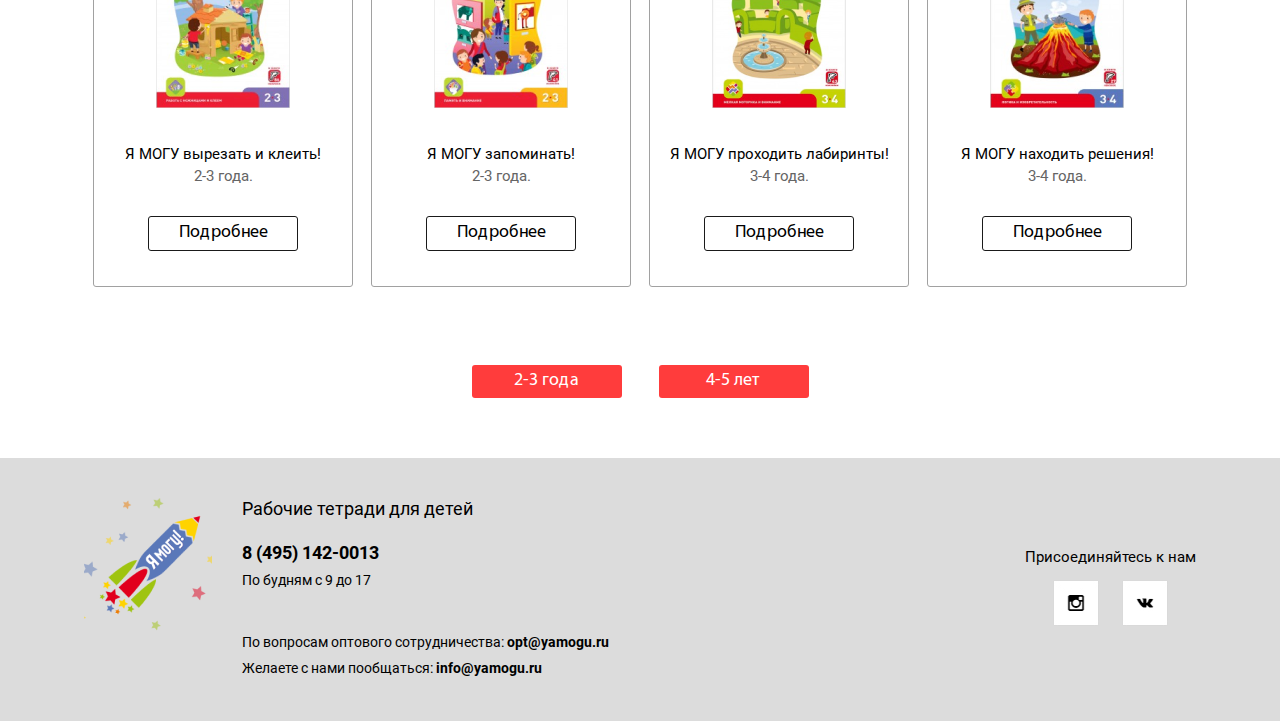
==== commit 6280c879: "почти" ====
--- a/3-4years.html
+++ b/3-4years.html
@@ -262,7 +262,7 @@
 
 				<p class = "contact-info__header">Рабочие тетради для детей</p>
 				
-				<p class = "footer-contacts__phone">8 (495) 142-0013</p>
+				<a class = "footer-contacts__phone" href = "tel:+74951420013">8 (495) 142-0013</a>
 				<p class = "footer-contacts__worktime">По будням с 9 до 17</p>
 				
 				<!--<p class = "contact-info__text">По вопросам заказов: <a href= "mailto:z@yamogu.ru"><b>z@yamogu.ru</b></a></p>-->
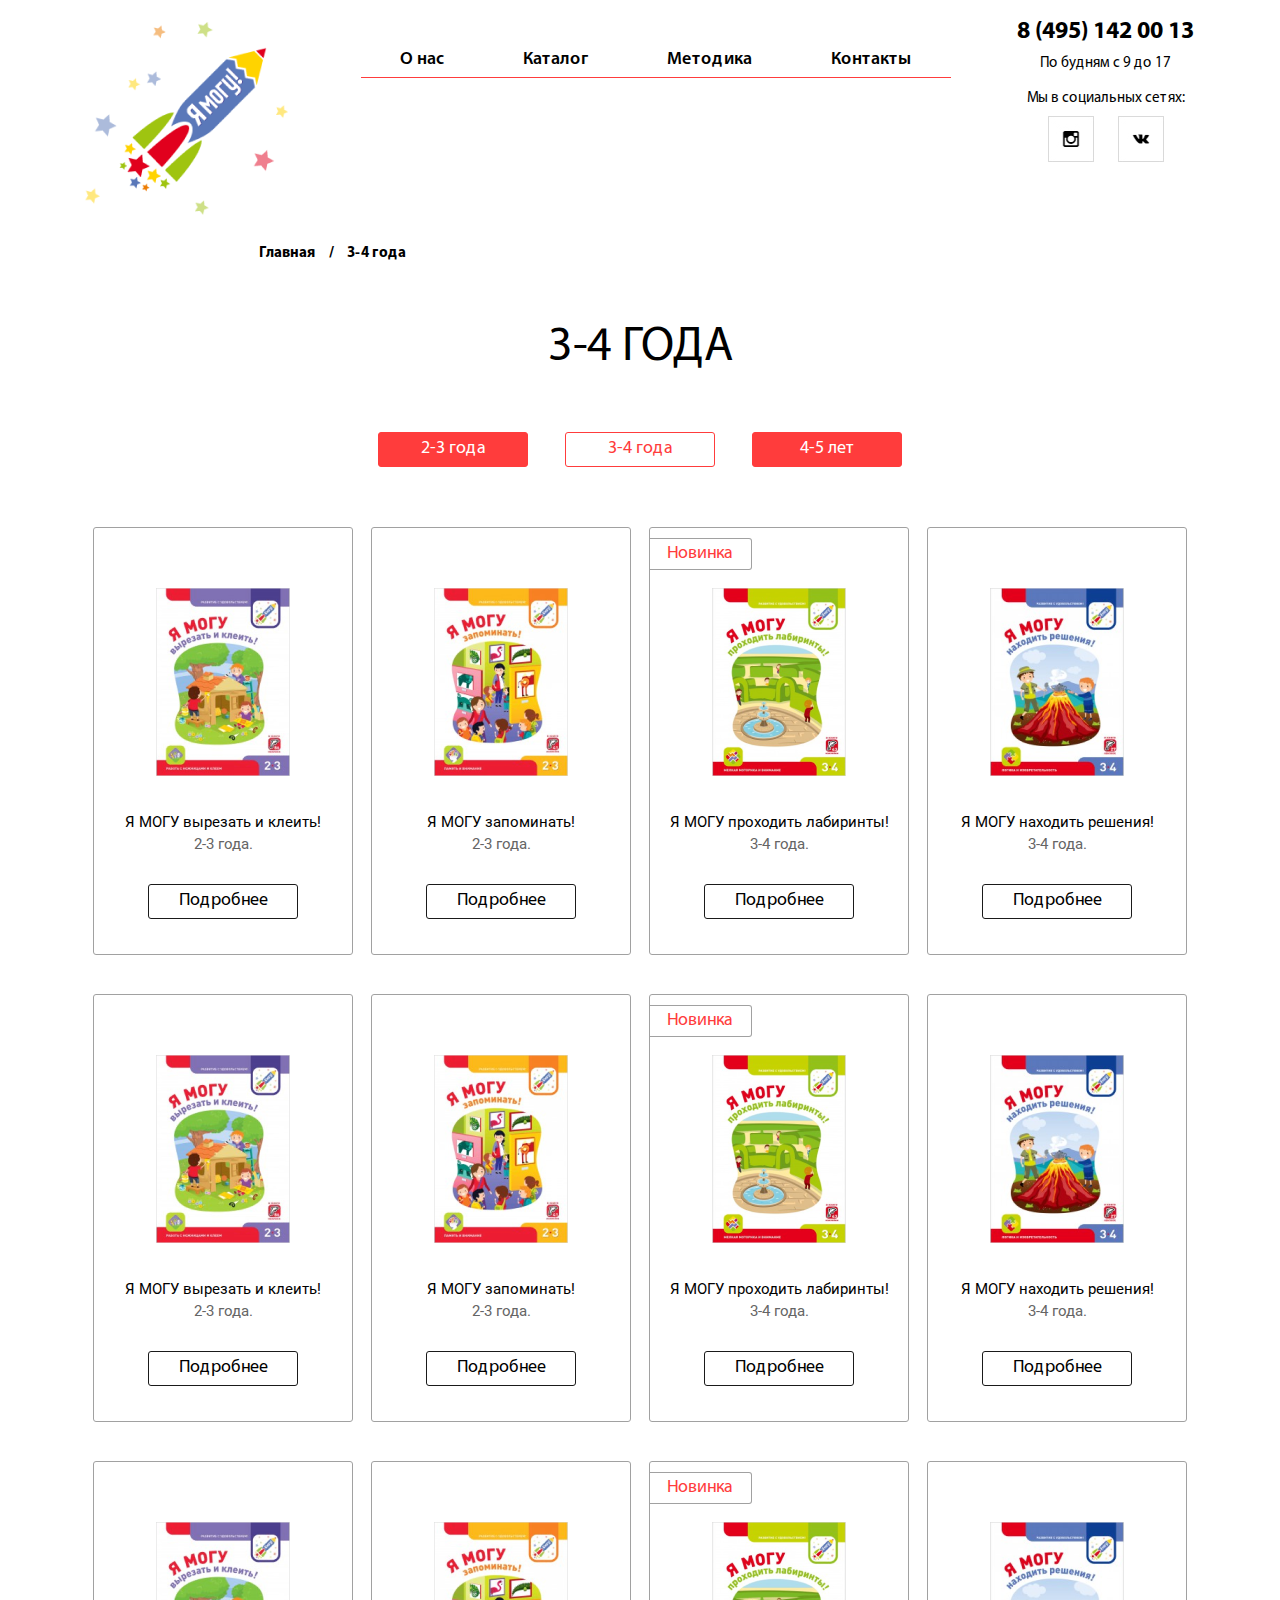
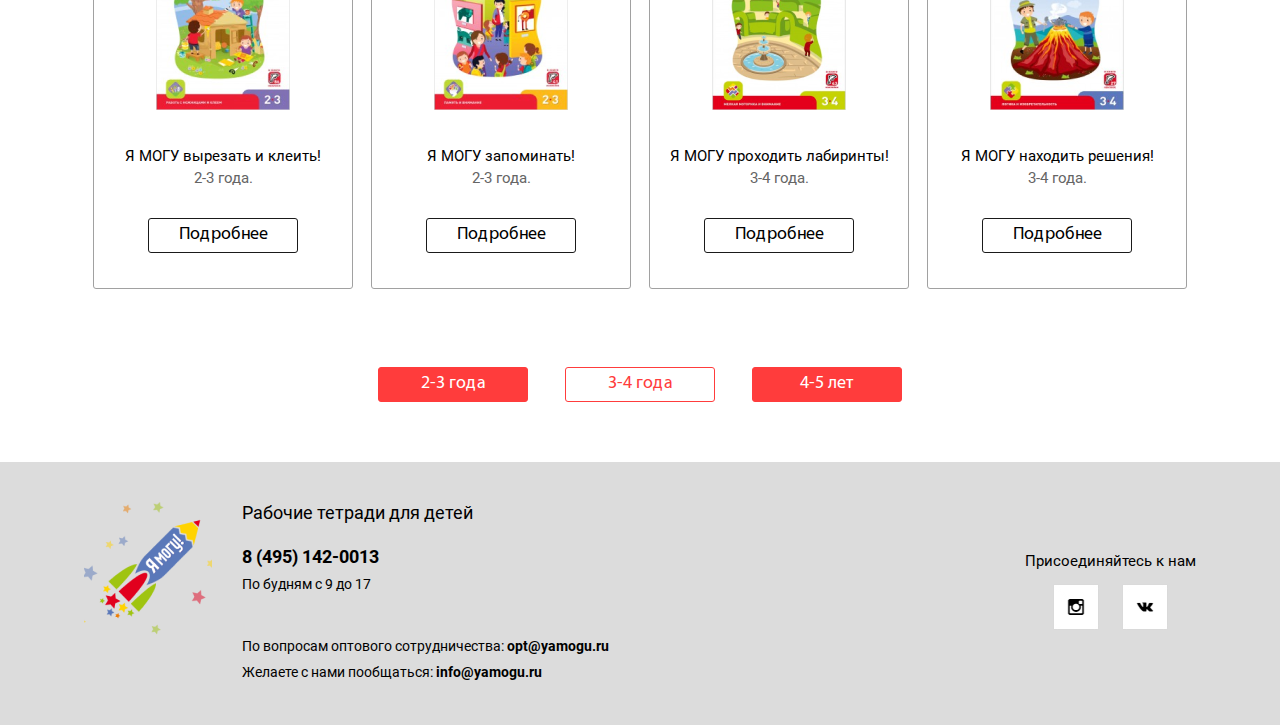
==== commit 4517e67a: "правки" ====
--- a/3-4years.html
+++ b/3-4years.html
@@ -104,7 +104,7 @@
 		<h1 class = "section-header">3-4 ГОДА</h1>
 		<div class = "item-filter">
 			<a class = "button button_red">2-3 года</a>
-			<!--<a class = "button button_red" href = "3-4years.html">3-4 года</a>-->
+			<a class = "button button_red button_active">3-4 года</a>
 			<a class = "button button_red">4-5 лет</a>
 		</div>
 
@@ -236,6 +236,8 @@
 
 		<div class = "item-filter">
 			<a class = "button button_red">2-3 года</a>
+			<a class = "button button_red button_active">3-4 года</a>
+
 			<a class = "button button_red">4-5 лет</a>
 		</div>
 
--- a/css/styles.css
+++ b/css/styles.css
@@ -54,9 +54,34 @@
   margin-right:0;
 }
 }*/
-@media (max-width: 1037px) {
+@media (max-width: 1058px) {
   .card-detail__container-left {
-    margin-bottom: 63px; } }
+    margin-bottom: 63px; }
+  .card-detail__container-right {
+    margin: 0 auto;
+    flex-grow: 0; }
+  .card-detail__switch {
+    text-align: center; } }
+
+@media (max-width: 1000px) {
+  .card-detail__switch-item {
+    color: #656565; }
+  .card-detail__switch-item_active {
+    color: black;
+    border-bottom: 1px solid white; }
+  .card-detail__container {
+    flex-direction: column;
+    align-items: center; }
+  .card-detail__text {
+    display: none; }
+  .card-detail__text_hidden {
+    display: block; }
+  .card-detail__container_new::before {
+    top: 25px;
+    left: 11px;
+    border-left: 1px solid #A1A1A1;
+    border-radius: 3px;
+    padding: 6px 18px; } }
 
 @media (max-width: 710px) {
   .menu, .contacts {
@@ -95,6 +120,28 @@
   .card-detail__container-right {
     padding-left: 15px; } }
 
+@media (max-width: 480px) {
+  .owl-carousel .owl-nav .owl-prev {
+    transform: scale(0.5);
+    left: -10%;
+    margin-top: 0; }
+  .owl-carousel .owl-nav .owl-next {
+    transform: scale(0.5);
+    right: -10%;
+    margin-top: 0; }
+  .card-detail__carousel {
+    width: 219px;
+    height: 306px; }
+  .card-detail__container-left {
+    margin-bottom: 100px; }
+  .card-detail__switch-item:first-child {
+    margin-right: 0; }
+  .card-detail__switch {
+    display: flex;
+    justify-content: space-around; }
+  .card-detail__container {
+    flex-direction: row; } }
+
 * {
   box-sizing: border-box;
   outline: none; }
@@ -158,8 +205,9 @@
   font-size: 15px;
   margin-bottom: 20px; }
 
-.social-networks__link {
-  word-spacing: 20px; }
+.social-networks__link:first-of-type {
+  margin-right: 20px;
+  word-spacing: 0; }
 
 .social-networks__header {
   font-size: 15px;
@@ -358,7 +406,6 @@
 .card-detail {
   border: 0.5px solid #A1A1A1;
   border-radius: 3px;
-  margin-bottom: 80px;
   padding-bottom: 61px; }
 
 .card-detail__text {
@@ -384,7 +431,7 @@
 .card-detail__container_new {
   position: relative; }
 
-.card-detail__container:before {
+.card-detail__container_new:before {
   content: 'Новинка';
   text-align: center;
   padding: 6px 18px;
@@ -403,8 +450,11 @@
   margin-left:7%;//86px;
   padding-top:81px;
   padding-bottom:61px;*/
-  margin: 0 40px;
+  margin: 0 100px;
   padding-top: 80px; }
+
+.card-detail__container-right {
+  flex-grow: 1; }
 
 .card-detail__carousel {
   width: 257px;
@@ -456,24 +506,56 @@
 .card-detail__switch-content_hidden {
   display: none; }
 
+/*.card-detail__spec-string {
+  display:flex;
+  overflow:hidden;
+  //max-width:900px;
+  margin-bottom:35px;
+
+}
+
+.card-detail__spec-name {
+  align-self:flex-start;
+  max-width:30%;
+  overflow:hidden;
+}
+
+.card-detail__spec-name:after {
+  content:"..................................................";
+  //overflow:hidden;
+  color:$grey-text-color;
+  letter-spacing:0.5px;
+}
+
+.card-detail__spec-value {
+  align-self:flex-start;
+  color:$grey-text-color;
+
+}*/
 .card-detail__spec-string {
   display: flex;
-  overflow: hidden;
   margin-bottom: 35px; }
 
 .card-detail__spec-name {
-  align-self: flex-start;
-  max-width: 30%;
-  overflow: hidden; }
-
-.card-detail__spec-name:after {
-  content: "..................................................";
-  color: #656565;
-  letter-spacing: 0.5px; }
+  align-self: flex-start; }
+
+.card-detail__leader-dots {
+  flex-grow: 2;
+  background: url("../img/dot.svg");
+  background-position: bottom;
+  background-repeat: repeat-x;
+  /*border-bottom:1px dotted black;*/ }
 
 .card-detail__spec-value {
-  align-self: flex-start;
+  /*align-self:flex-start;*/
   color: #656565; }
+
+.card-detail__spec-left {
+  max-width: 500px;
+  min-width: 130px;
+  width: 30%;
+  display: flex;
+  align-self: flex-start; }
 
 .order-section {
   margin-top: 83px; }
@@ -512,22 +594,38 @@
   background-color: white;
   display: none;
   height: 100%;
-  z-index: 2; }
+  z-index: 2;
+  display: none; }
+
+@keyframes showNav {
+  from {
+    opacity: 0; }
+  to {
+    opacity: 1; } }
+
+@keyframes show-header-shadow {
+  from {
+    opacity: 0; }
+  to {
+    opacity: 0.6; } }
 
 .header-shadow {
-  background-color: rgba(26, 26, 26, 0.5);
+  background-color: #1a1a1a;
   height: 145px;
   position: absolute;
   top: 0;
   left: 0;
   right: 0;
-  display: none; }
+  display: none;
+  opacity: 0; }
 
 .header-shadow_show {
-  display: none; }
+  display: none;
+  animation: show-header-shadow 300ms linear both; }
 
 .burger-menu_show {
-  display: none; }
+  display: none;
+  animation: showNav 300ms ease-in-out both; }
 
 .hamburger {
   display: none; }
@@ -549,6 +647,43 @@
   margin-top: 15px;
   margin-bottom: 50px; }
 
+.scroll-disable {
+  overflow: hidden; }
+
+.links-block {
+  border-left: 1px solid #A1A1A1;
+  border-right: 1px solid #A1A1A1;
+  border-bottom: 1px solid #A1A1A1;
+  border-radius: 3px;
+  margin-bottom: 80px;
+  padding: 15px;
+  border-top-left-radius: 0;
+  border-top-right-radius: 0; }
+  .links-block a {
+    text-decoration: underline;
+    color: #FF3C3C; }
+  .links-block div {
+    margin: 10px 0; }
+
+.card-detail {
+  border-bottom-right-radius: 0;
+  border-bottom-left-radius: 0; }
+
+.card-detail__text_hidden {
+  display: none; }
+
+.button_red {
+  border: 1px solid #FF3C3C; }
+
+.button_active {
+  background: white;
+  color: #FF3C3C;
+  cursor: default; }
+
+.owl-carousel.owl-drag .owl-item {
+  background: white;
+  border: none; }
+
 /*@media (max-width:1069px) {
 	.item-card:nth-of-type(4n) {
   margin-right:auto;
@@ -566,9 +701,34 @@
   margin-right:0;
 }
 }*/
-@media (max-width: 1037px) {
+@media (max-width: 1058px) {
   .card-detail__container-left {
-    margin-bottom: 63px; } }
+    margin-bottom: 63px; }
+  .card-detail__container-right {
+    margin: 0 auto;
+    flex-grow: 0; }
+  .card-detail__switch {
+    text-align: center; } }
+
+@media (max-width: 1000px) {
+  .card-detail__switch-item {
+    color: #656565; }
+  .card-detail__switch-item_active {
+    color: black;
+    border-bottom: 1px solid white; }
+  .card-detail__container {
+    flex-direction: column;
+    align-items: center; }
+  .card-detail__text {
+    display: none; }
+  .card-detail__text_hidden {
+    display: block; }
+  .card-detail__container_new::before {
+    top: 25px;
+    left: 11px;
+    border-left: 1px solid #A1A1A1;
+    border-radius: 3px;
+    padding: 6px 18px; } }
 
 @media (max-width: 710px) {
   .menu, .contacts {
@@ -606,3 +766,25 @@
     margin-bottom: 50px; }
   .card-detail__container-right {
     padding-left: 15px; } }
+
+@media (max-width: 480px) {
+  .owl-carousel .owl-nav .owl-prev {
+    transform: scale(0.5);
+    left: -10%;
+    margin-top: 0; }
+  .owl-carousel .owl-nav .owl-next {
+    transform: scale(0.5);
+    right: -10%;
+    margin-top: 0; }
+  .card-detail__carousel {
+    width: 219px;
+    height: 306px; }
+  .card-detail__container-left {
+    margin-bottom: 100px; }
+  .card-detail__switch-item:first-child {
+    margin-right: 0; }
+  .card-detail__switch {
+    display: flex;
+    justify-content: space-around; }
+  .card-detail__container {
+    flex-direction: row; } }
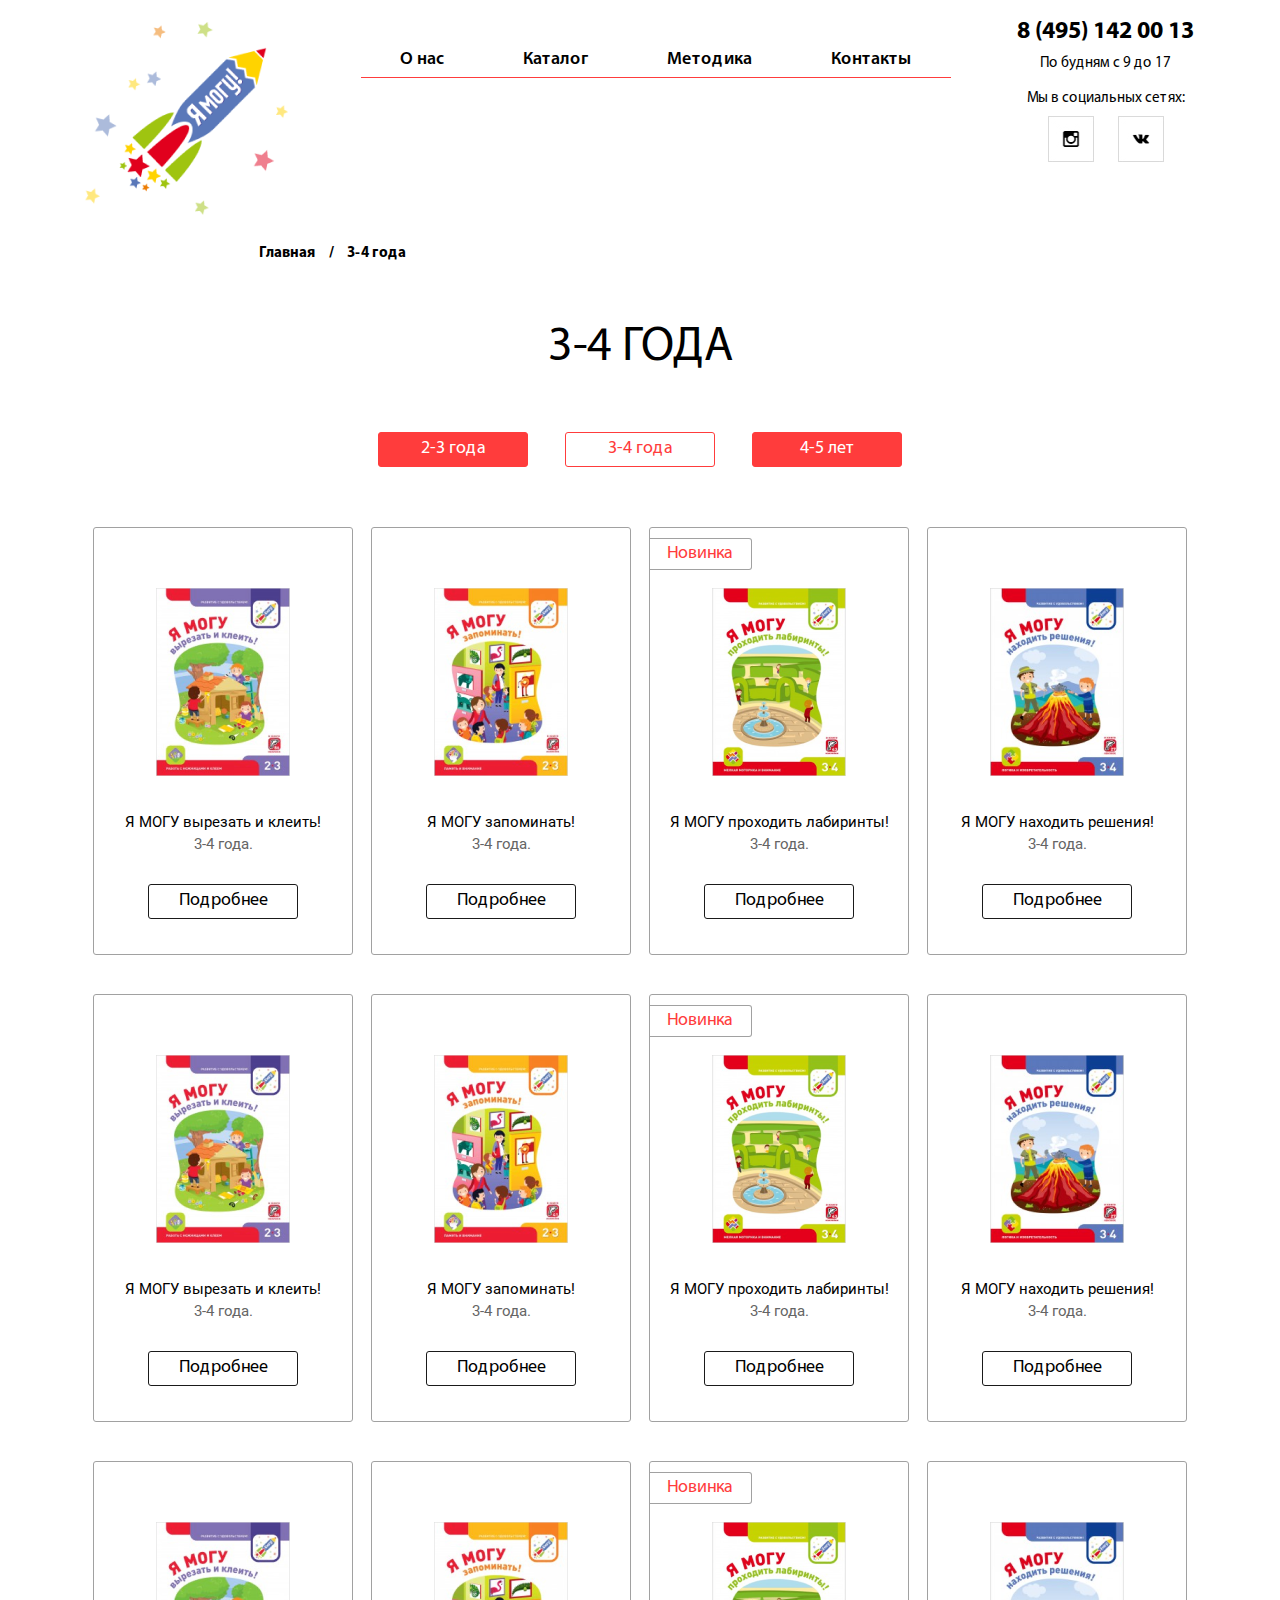
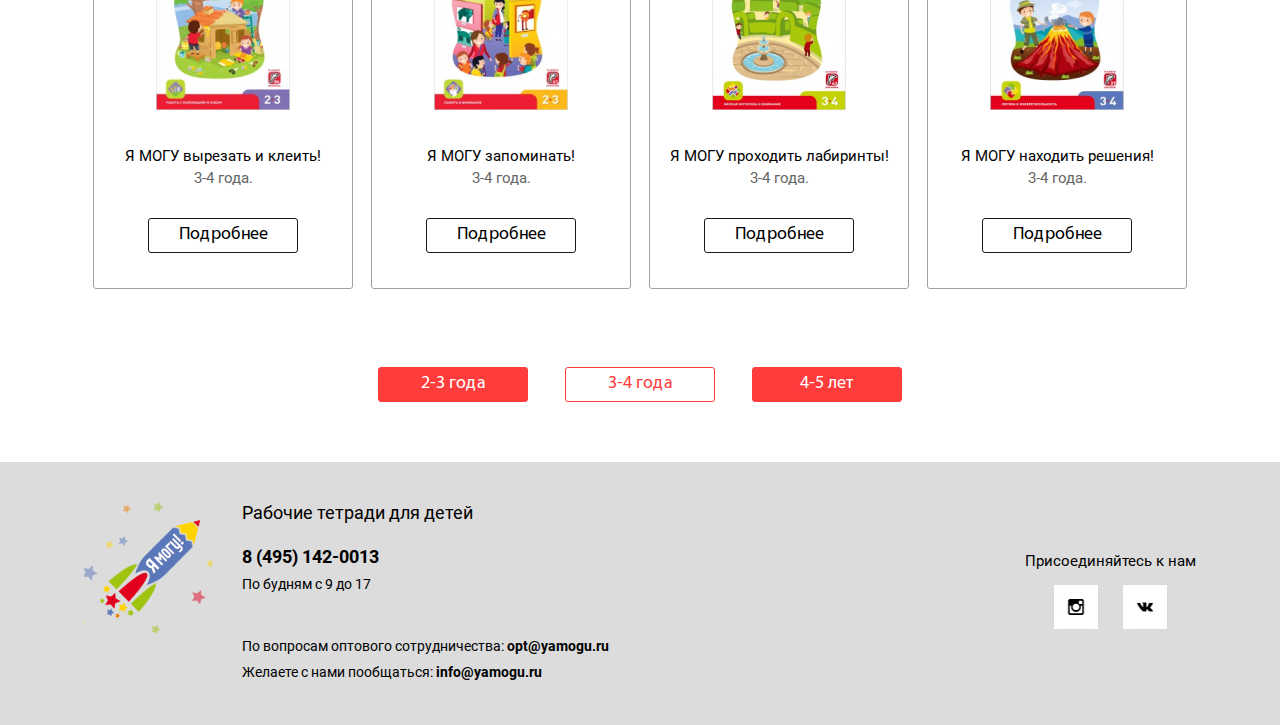
==== commit a9f201f4: "категории" ====
--- a/3-4years.html
+++ b/3-4years.html
@@ -103,9 +103,9 @@
 		<div class="container">
 		<h1 class = "section-header">3-4 ГОДА</h1>
 		<div class = "item-filter">
-			<a class = "button button_red">2-3 года</a>
+			<a class = "button button_red" href = "2-3years.html">2-3 года</a>
 			<a class = "button button_red button_active">3-4 года</a>
-			<a class = "button button_red">4-5 лет</a>
+			<a class = "button button_red" href = "4-5years.html">4-5 лет</a>
 		</div>
 
 		<div class = "item-row">
@@ -116,7 +116,7 @@
 				<a href = "carddetail.html">			
 				<h2 class = "item-card__title">Я МОГУ вырезать и клеить!</h2>
 			</a>
-				<p class = "item-card__age-text">2-3 года.</p>
+				<p class = "item-card__age-text">3-4 года.</p>
 				<a class = "button item-card__link" href = "carddetail.html">Подробнее</a>
 			</div>
 			<div class = "item-card ">
@@ -126,7 +126,7 @@
 			<a href = "carddetail.html">
 				<h2 class = "item-card__title">Я МОГУ запоминать!</h2>
 			</a>
-				<p class = "item-card__age-text">2-3 года.</p>
+				<p class = "item-card__age-text">3-4 года.</p>
 				<a class = "button item-card__link" href = "carddetail.html">Подробнее</a>
 			</div>
 			<div class = "item-card item-card_new">
@@ -156,7 +156,7 @@
 				<a href = "carddetail.html">			
 				<h2 class = "item-card__title">Я МОГУ вырезать и клеить!</h2>
 			</a>
-				<p class = "item-card__age-text">2-3 года.</p>
+				<p class = "item-card__age-text">3-4 года.</p>
 				<a class = "button item-card__link" href = "carddetail.html">Подробнее</a>
 			</div>
 			<div class = "item-card ">
@@ -166,7 +166,7 @@
 			<a href = "carddetail.html">
 				<h2 class = "item-card__title">Я МОГУ запоминать!</h2>
 			</a>
-				<p class = "item-card__age-text">2-3 года.</p>
+				<p class = "item-card__age-text">3-4 года.</p>
 				<a class = "button item-card__link" href = "carddetail.html">Подробнее</a>
 			</div>
 			<div class = "item-card item-card_new">
@@ -196,7 +196,7 @@
 				<a href = "carddetail.html">			
 				<h2 class = "item-card__title">Я МОГУ вырезать и клеить!</h2>
 			</a>
-				<p class = "item-card__age-text">2-3 года.</p>
+				<p class = "item-card__age-text">3-4 года.</p>
 				<a class = "button item-card__link" href = "carddetail.html">Подробнее</a>
 			</div>
 			<div class = "item-card ">
@@ -206,7 +206,7 @@
 			<a href = "carddetail.html">
 				<h2 class = "item-card__title">Я МОГУ запоминать!</h2>
 			</a>
-				<p class = "item-card__age-text">2-3 года.</p>
+				<p class = "item-card__age-text">3-4 года.</p>
 				<a class = "button item-card__link" href = "carddetail.html">Подробнее</a>
 			</div>
 			<div class = "item-card item-card_new">
@@ -235,10 +235,10 @@
 		</div>
 
 		<div class = "item-filter">
-			<a class = "button button_red">2-3 года</a>
+			<a class = "button button_red" href = "2-3years.html">2-3 года</a>
 			<a class = "button button_red button_active">3-4 года</a>
 
-			<a class = "button button_red">4-5 лет</a>
+			<a class = "button button_red" href = "4-5years.html">4-5 лет</a>
 		</div>
 
 			<!--<button class = "button button_red">Вся продукция</button>-->
